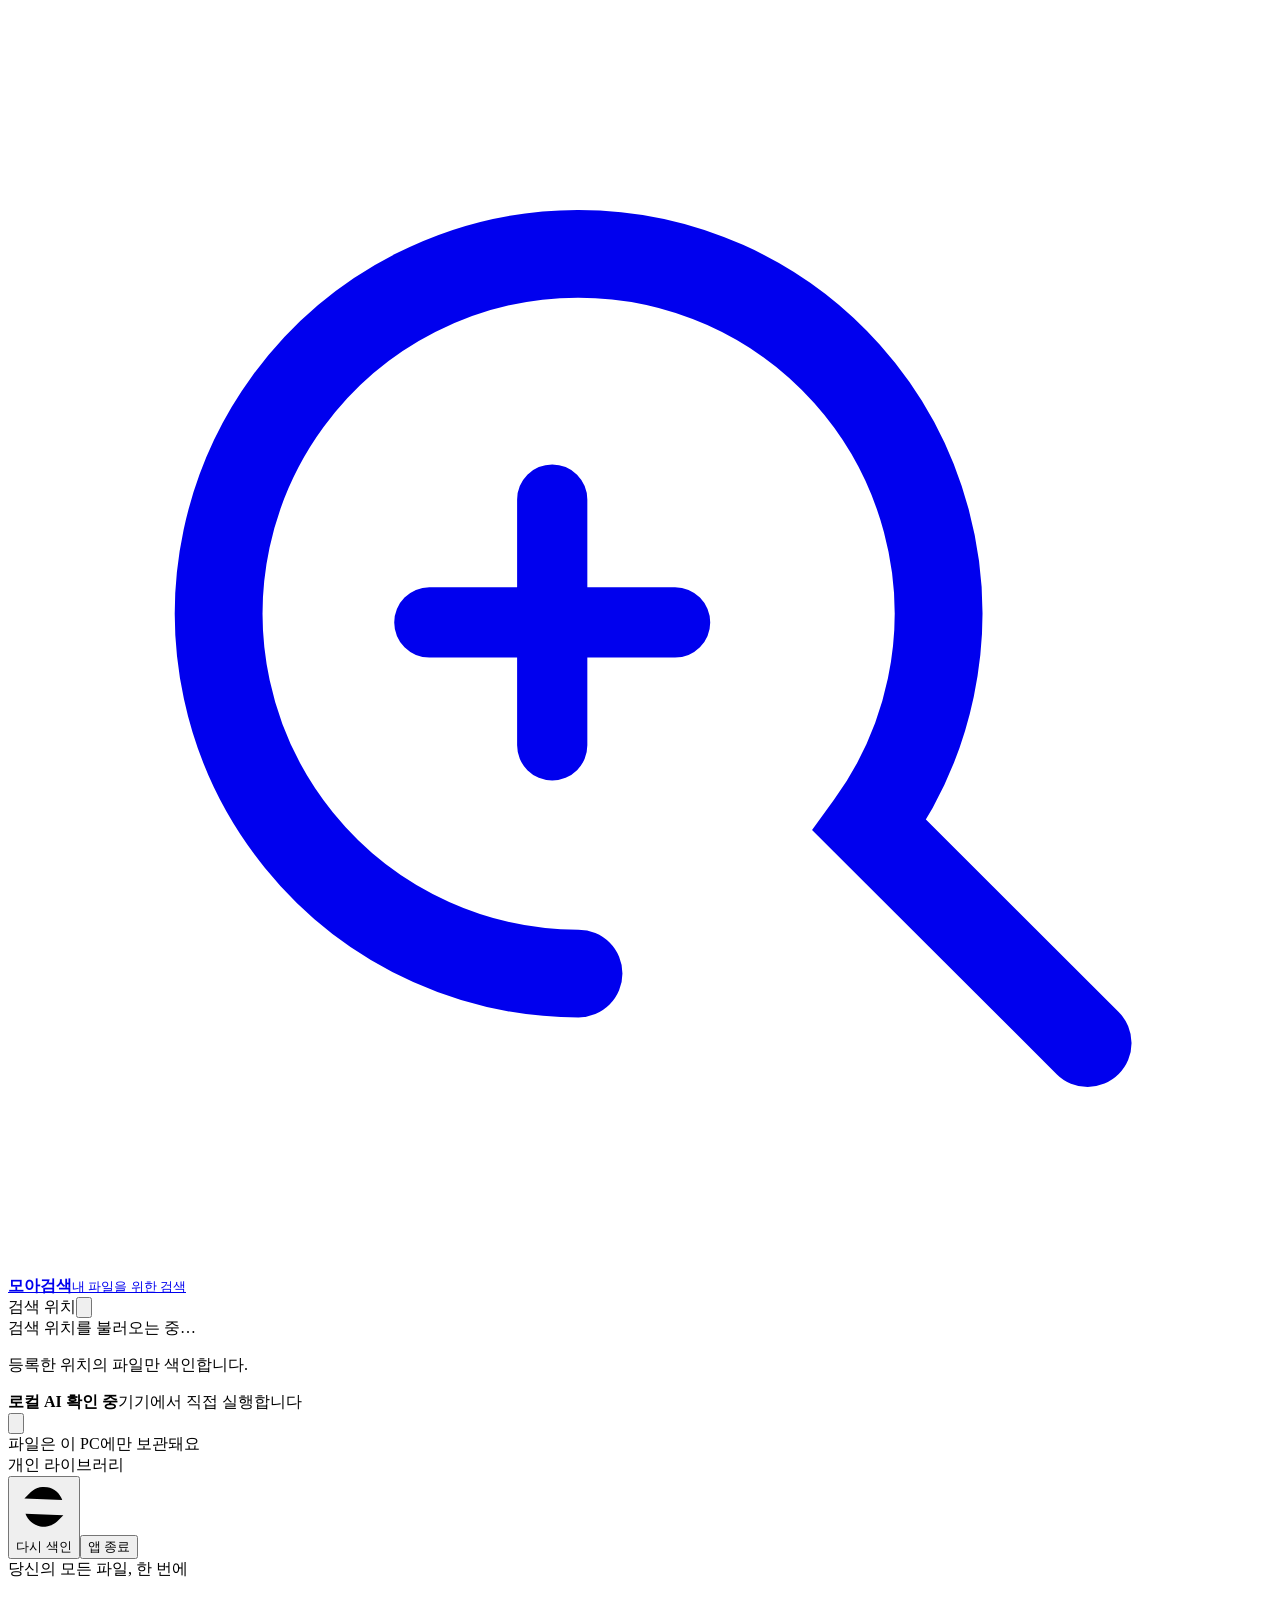
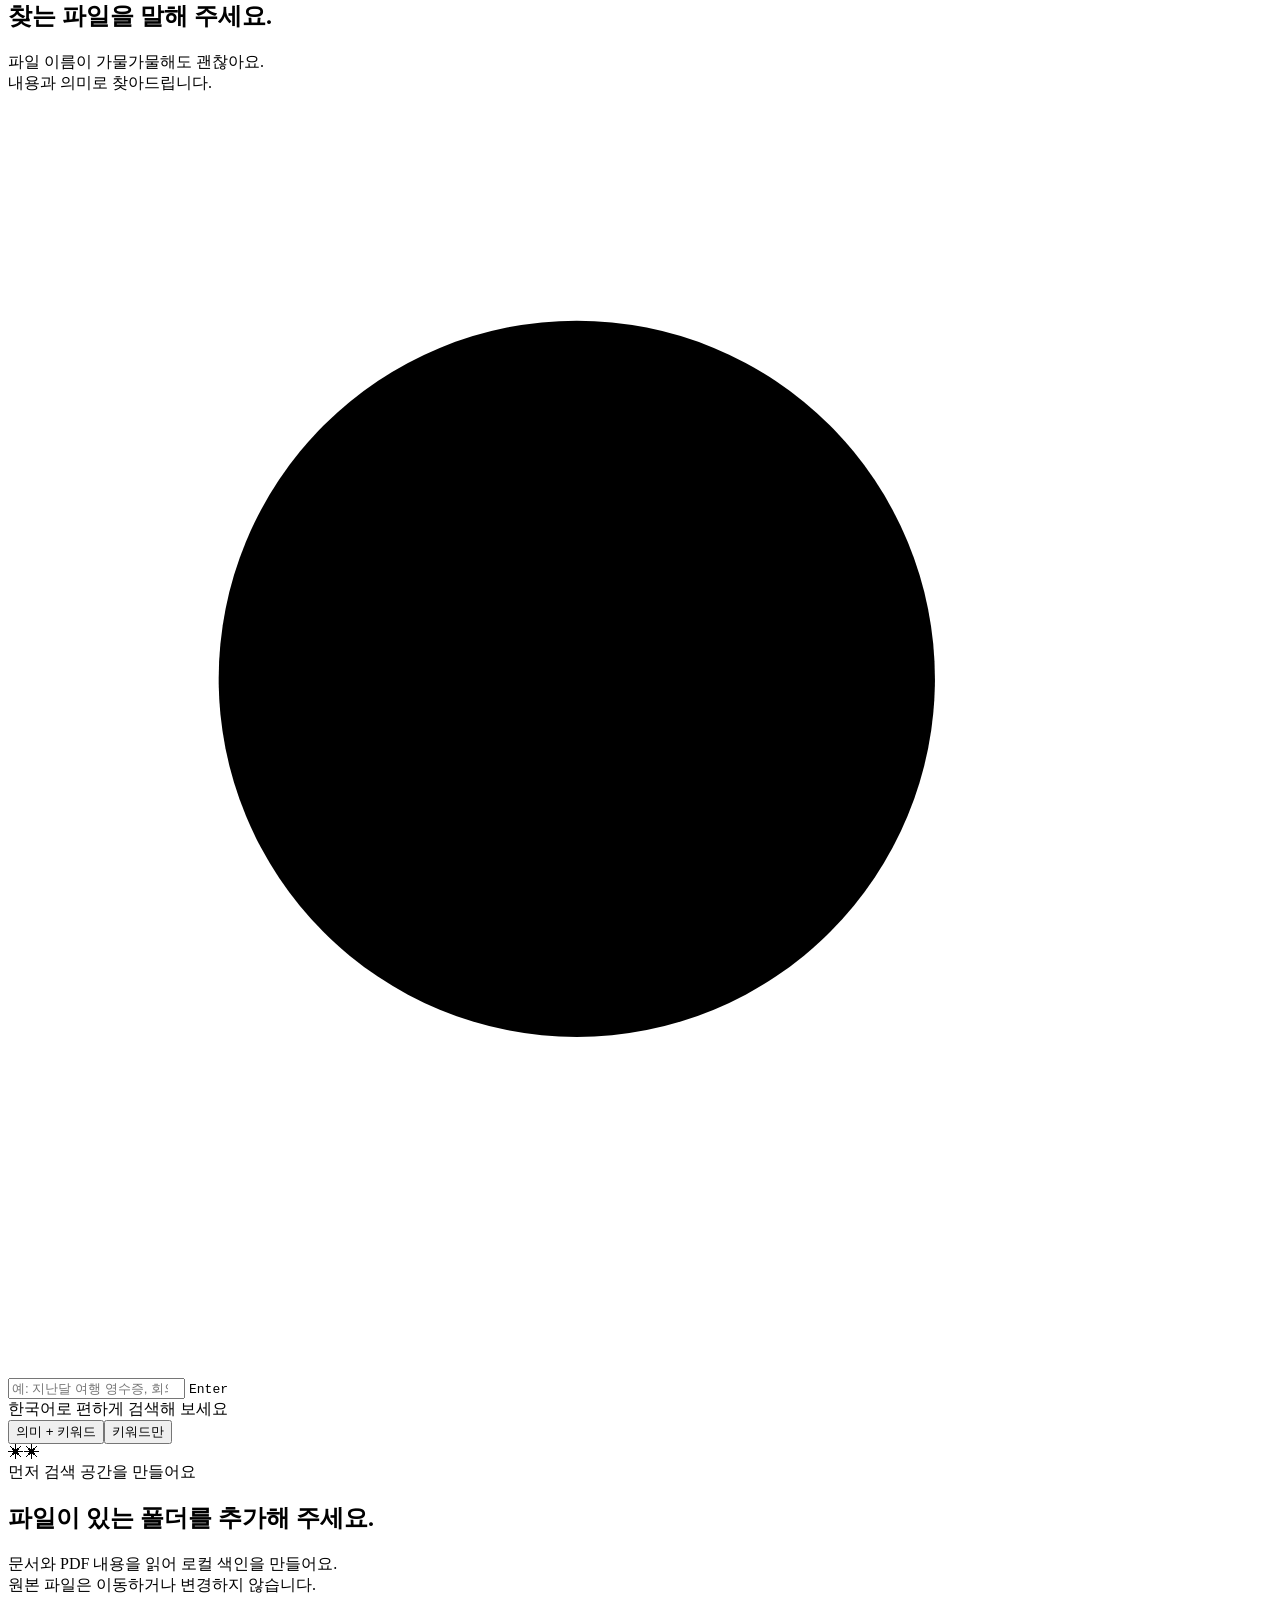
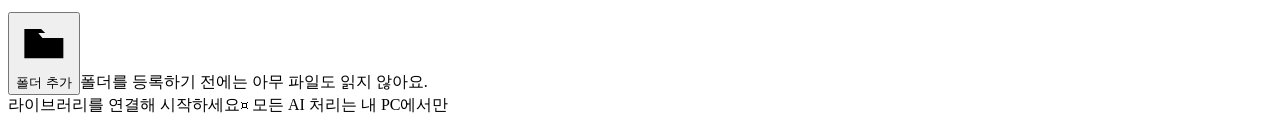
==== src/static/index.html @ 8b2f4e99 "feat(app): 전용 Windows 창과 폴더 범위 검색 구현" ====
<!doctype html>
<html lang="ko">
<head>
  <meta charset="utf-8">
  <meta name="viewport" content="width=device-width, initial-scale=1">
  <meta name="theme-color" content="#f7f7f4">
  <meta name="moasearch-token" content="__TOKEN__">
  <title>모아검색 · 내 파일 검색</title>
  <link rel="icon" type="image/png" href="/static/icon.png">
  <link rel="stylesheet" href="/static/style.css">
</head>
<body>
  <div class="app-shell">
    <aside class="sidebar" aria-label="검색 설정">
      <a class="brand" href="/" aria-label="모아검색 홈">
        <span class="brand-mark" aria-hidden="true"><svg viewBox="0 0 36 36" fill="none"><path d="M16.25 27.5a10.25 10.25 0 1 1 8.29-4.22l6.21 6.2" stroke="currentColor" stroke-width="2.5" stroke-linecap="round"/><path d="M12 17.5h7M15.5 14v7" stroke="currentColor" stroke-width="2" stroke-linecap="round"/></svg></span>
        <span class="brand-copy"><strong>모아검색</strong><small>내 파일을 위한 검색</small></span>
      </a>

      <div class="sidebar-heading"><span>검색 위치</span><button id="add-root" class="icon-button add-button" type="button" aria-label="검색 폴더 추가" title="검색 폴더 추가"><svg viewBox="0 0 20 20" aria-hidden="true"><path d="M10 4v12M4 10h12"/></svg></button></div>
      <div id="root-list" class="root-list"><div class="loading-row">검색 위치를 불러오는 중…</div></div>
      <p class="side-note">등록한 위치의 파일만 색인합니다.</p>

      <div class="sidebar-spacer"></div>
      <section id="engine-card" class="engine-card" aria-label="로컬 AI 상태">
        <span class="engine-indicator" aria-hidden="true"></span>
        <div class="engine-copy"><strong id="engine-title">로컬 AI 확인 중</strong><span id="engine-message">기기에서 직접 실행합니다</span></div>
        <button id="open-settings" class="icon-button settings-button" type="button" aria-label="AI 설정 열기" title="AI 설정"><svg viewBox="0 0 20 20" aria-hidden="true"><path d="M8 2.8h4l.4 1.9 1.5.9 1.8-.6 2 3.4-1.4 1.3v1.8l1.4 1.3-2 3.4-1.8-.6-1.5.9-.4 1.9H8l-.4-1.9-1.5-.9-1.8.6-2-3.4 1.4-1.3v-1.8L4.3 8.4l2-3.4 1.8.6 1.5-.9L10 2.8Z"/><circle cx="10" cy="10.5" r="2.6"/></svg></button>
      </section>
      <footer class="sidebar-footer"><span class="privacy-dot" aria-hidden="true"></span>파일은 이 PC에만 보관돼요</footer>
    </aside>

    <main class="main-column">
      <header class="topbar"><div class="breadcrumb"><span class="breadcrumb-dot"></span><span>개인 라이브러리</span></div><div class="topbar-actions"><button id="rescan-top" class="text-button" type="button"><svg viewBox="0 0 20 20" aria-hidden="true"><path d="M16.6 7.5A7 7 0 0 0 4.7 5.3L3 7m0 0V3.8M3 7h3.2M3.4 12.5a7 7 0 0 0 11.9 2.2l1.7-1.7m0 0v3.2m0-3.2h-3.2"/></svg><span>다시 색인</span></button><button id="quit-app" class="text-button quit-app" type="button" title="모아검색 서버 종료">앱 종료</button></div></header>
      <div id="index-progress" class="progress-wrap" hidden><div class="progress-line"><span id="progress-label">색인 준비 중</span><button id="cancel-index" class="quiet-button" type="button">중지</button></div><div class="progress-track"><span></span></div><div id="progress-detail" class="progress-detail"></div></div>

      <section class="search-hero" aria-labelledby="welcome-title">
        <div class="eyebrow"><span class="eyebrow-dot"></span>당신의 모든 파일, 한 번에</div>
        <h1 id="welcome-title">찾는 파일을 <span>말해 주세요.</span></h1>
        <p class="hero-subtitle">파일 이름이 가물가물해도 괜찮아요.<br class="desktop-break"> 내용과 의미로 찾아드립니다.</p>
        <form id="search-form" class="search-box" role="search">
          <svg class="search-icon" viewBox="0 0 24 24" aria-hidden="true"><circle cx="10.8" cy="10.8" r="6.8"/><path d="m16 16 4.4 4.4"/></svg>
          <input id="query" type="search" autocomplete="off" placeholder="예: 지난달 여행 영수증, 회의에서 정한 일정…" aria-label="찾을 파일을 자연어로 입력하세요">
          <kbd>Enter</kbd>
        </form>
        <div class="search-meta"><span id="search-hint">한국어로 편하게 검색해 보세요</span><div class="mode-switch" role="group" aria-label="검색 방식"><button class="mode-button active" data-mode="hybrid" type="button" aria-pressed="true">의미 + 키워드</button><button class="mode-button" data-mode="keyword" type="button" aria-pressed="false">키워드만</button></div></div>
        <section id="folder-scope" class="folder-scope" hidden aria-label="폴더 검색 범위">
          <span class="folder-scope-icon" aria-hidden="true">▱</span>
          <div class="folder-scope-copy"><strong>이 폴더와 하위 폴더에서 검색</strong><span id="folder-scope-path"></span><small id="folder-scope-note" aria-live="polite"></small></div>
          <button id="folder-scope-index" class="secondary-button" type="button">색인 시작</button>
          <button id="folder-scope-clear" class="quiet-button" type="button">범위 해제</button>
        </section>
      </section>

      <section id="welcome" class="welcome-panel" aria-label="시작하기">
        <div class="welcome-art" aria-hidden="true"><span class="art-spark spark-one">✳</span><span class="art-spark spark-two">✳</span><div class="paper paper-back"></div><div class="paper paper-mid"></div><div class="paper paper-front"><span></span><span></span><span></span><i></i></div><div class="art-lens"></div></div>
        <div class="welcome-copy"><span class="welcome-kicker">먼저 검색 공간을 만들어요</span><h2>파일이 있는 폴더를 추가해 주세요.</h2><p>문서와 PDF 내용을 읽어 로컬 색인을 만들어요.<br>원본 파일은 이동하거나 변경하지 않습니다.</p><button id="add-folder-welcome" class="primary-button" type="button"><svg viewBox="0 0 20 20" aria-hidden="true"><path d="M3 6.5h5l1.5 1.8H17v7.2H3zM3 6.5V5h6l1.5 1.5"/></svg>폴더 추가</button><span class="welcome-footnote">폴더를 등록하기 전에는 아무 파일도 읽지 않아요.</span></div>
      </section>

      <section id="library-idle" class="library-idle" hidden aria-label="검색 준비 상태"><span class="idle-mark" aria-hidden="true">✳</span><div class="idle-copy"><strong id="idle-title">검색 위치를 연결했어요</strong><span id="idle-message">색인을 시작하면 파일 이름과 문서 내용을 검색할 수 있어요.</span></div><button id="start-index-empty" class="secondary-button" type="button">색인 시작</button></section>

      <section id="results-view" class="results-view" hidden>
        <div class="results-heading"><div><div class="section-overline">검색 결과</div><h2 id="results-title">결과</h2></div><div class="result-tools"><button id="answer-request" class="ask-button" type="button" aria-label="찾은 파일 내용을 AI에 질문"><span aria-hidden="true">✳</span> 내 파일에 질문</button><label class="filter-select"><span class="sr-only">파일 종류 필터</span><select id="extension-filter"><option value="">모든 종류</option><option value="pdf">PDF</option><option value="docx">Word</option><option value="xlsx">Excel</option><option value="pptx">PowerPoint</option><option value="hwp">HWP</option><option value="hwpx">HWPX</option><option value="png">PNG 이미지</option><option value="jpg">JPG 이미지</option><option value="jpeg">JPEG 이미지</option><option value="tif">TIF 이미지</option><option value="tiff">TIFF 이미지</option><option value="bmp">BMP 이미지</option><option value="webp">WebP 이미지</option><option value="txt">텍스트</option><option value="md">Markdown</option><option value="py">Python</option></select><svg viewBox="0 0 16 16" aria-hidden="true"><path d="m4 6 4 4 4-4"/></svg></label></div></div>
        <div id="result-layout" class="result-layout">
          <div id="results-list" class="results-list" role="list" aria-label="검색 결과"></div>
          <aside id="preview" class="preview-panel" aria-label="파일 미리보기"><div class="preview-empty"><span class="preview-empty-icon"><svg viewBox="0 0 32 32" aria-hidden="true"><path d="M8 4.5h10l7 7v16H8z"/><path d="M18 4.5v7h7M12 17h9M12 21h9"/></svg></span><strong>파일을 선택해 주세요</strong><span>내용과 위치를 여기서 확인할 수 있어요.</span></div></aside>
        </div>
      </section>

      <section id="answer-view" class="answer-view" hidden aria-live="polite"><div class="answer-heading"><span class="answer-spark">✳</span><span>내 파일에서 찾은 답변</span><span id="answer-state" class="answer-state">로컬 AI</span></div><div id="answer-text" class="answer-text"></div><div id="answer-sources" class="answer-sources"></div></section>
      <footer class="main-footer"><span id="library-summary">라이브러리를 연결해 시작하세요</span><span class="footer-right"><span class="footer-lock">⌑</span> 모든 AI 처리는 내 PC에서만</span></footer>
    </main>
  </div>

  <dialog id="settings-dialog" class="settings-dialog" aria-labelledby="settings-title"><form method="dialog" class="dialog-close-wrap"><button class="icon-button dialog-x" aria-label="닫기" value="close">×</button></form><div class="settings-content"><div class="dialog-eyebrow">내 PC 안의 AI</div><h2 id="settings-title">로컬 AI 설정</h2><p class="dialog-intro">Google 모델을 이 PC 안에서 실행합니다. 모델을 받은 뒤에는 인터넷 없이 검색하고 답변을 만들 수 있어요.</p><form id="settings-form" class="settings-form"><label class="field-label">임베딩 모델 경로<span>Google EmbeddingGemma 2로 의미를 검색해요</span><input name="embedding_model" type="text" placeholder="예: C:\\Users\\me\\Models\\embedding.gguf"></label><label class="field-label">답변 모델 경로<span>Google Gemma 4 E2B로 문서에 답해요</span><input name="chat_model" type="text" placeholder="예: C:\\Users\\me\\Models\\chat.gguf"></label><div class="settings-grid"><label class="field-label">GPU 오프로딩 층<span>현재 배포 빌드는 CPU를 사용해요</span><input name="n_gpu_layers" type="number" min="-1" max="200" value="0"></label><label class="field-label">컨텍스트 크기<input name="context_size" type="number" min="512" max="32768" step="512" value="4096"></label><label class="field-label">파일 한도 (MB)<input name="max_file_mb" type="number" min="1" max="512" value="32"></label><label class="field-label">자동 색인 간격 (초)<input name="scan_interval" type="number" min="0" max="86400" value="300"></label></div><div class="model-note"><span class="model-note-icon">✳</span><span>의미 검색 모델은 약 310 MB, 답변 모델은 약 3.35 GB입니다. 한국어·영어 OCR 전용 모델은 약 18 MB입니다. Google 모델의 고정 버전과 체크섬을 확인하며, 이전 모델의 색인은 다시 생성해야 합니다.</span></div><div class="dialog-actions"><button type="button" id="download-embedding" class="secondary-button">임베딩 모델 받기</button><button type="button" id="download-chat" class="secondary-button">답변 모델 받기</button><button type="button" id="download-ocr" class="secondary-button">이미지·PDF OCR 모델 받기</button><button type="submit" class="primary-button">설정 저장</button></div><div id="ocr-status" class="supported-copy" aria-live="polite">이미지·PDF OCR 상태를 확인하고 있어요.</div><div id="download-progress" class="download-progress" hidden><div class="download-progress-track"><span id="download-progress-fill"></span></div><span id="download-progress-text" aria-live="polite"></span></div><p id="settings-feedback" class="form-feedback" aria-live="polite"></p></form><div class="dialog-divider"></div><div class="supported-title">파일에서 읽는 내용</div><p class="supported-copy">텍스트, 코드, 텍스트 레이어가 있는 PDF와 스캔 PDF, Word·Excel·PowerPoint, HWP5·HWPX 본문과 PNG·JPEG·BMP·TIFF·WebP 이미지의 한국어·영어 OCR을 색인해요. PDF는 텍스트를 먼저 읽고 필요한 페이지만 OCR합니다.</p><p class="supported-copy muted">등록한 폴더만 읽고, 파일 내용은 이 PC의 내장 모델에서만 처리됩니다.</p></div></dialog>
  <dialog id="quit-dialog" class="settings-dialog quit-dialog" aria-labelledby="quit-title" aria-describedby="quit-description"><div class="quit-content"><div class="dialog-eyebrow">모아검색</div><h2 id="quit-title">모아검색 종료</h2><p id="quit-description" class="dialog-intro">진행 중인 색인을 안전하게 정리한 뒤 앱을 종료합니다.</p><div class="quit-actions"><button id="cancel-quit" class="secondary-button" type="button">취소</button><button id="confirm-quit" class="primary-button" type="button">종료</button></div></div></dialog>
  <dialog id="root-add-dialog" class="settings-dialog root-add-dialog" aria-labelledby="root-add-title"><div class="root-add-content"><div class="dialog-eyebrow">검색 위치</div><h2 id="root-add-title">폴더 추가</h2><p class="dialog-intro">추가한 폴더의 파일을 색인하고 검색할 수 있습니다.</p><form id="root-add-form" class="settings-form"><label class="field-label" for="root-add-path">폴더 경로<span>검색할 폴더의 전체 경로를 입력하세요.</span><input id="root-add-path" name="path" type="text" list="root-path-suggestions" autocomplete="off" placeholder="예: C:\\Users\\내이름\\Documents" required></label><datalist id="root-path-suggestions"></datalist><p id="root-add-feedback" class="form-feedback" aria-live="polite"></p><div class="quit-actions root-add-actions"><button id="root-add-cancel" class="secondary-button" type="button">취소</button><button id="root-add-submit" class="primary-button" type="submit">추가</button></div></form></div></dialog>
  <div id="toast" class="toast" role="status" aria-live="polite"></div>
  <script src="/static/app.js" defer></script>
</body>
</html>
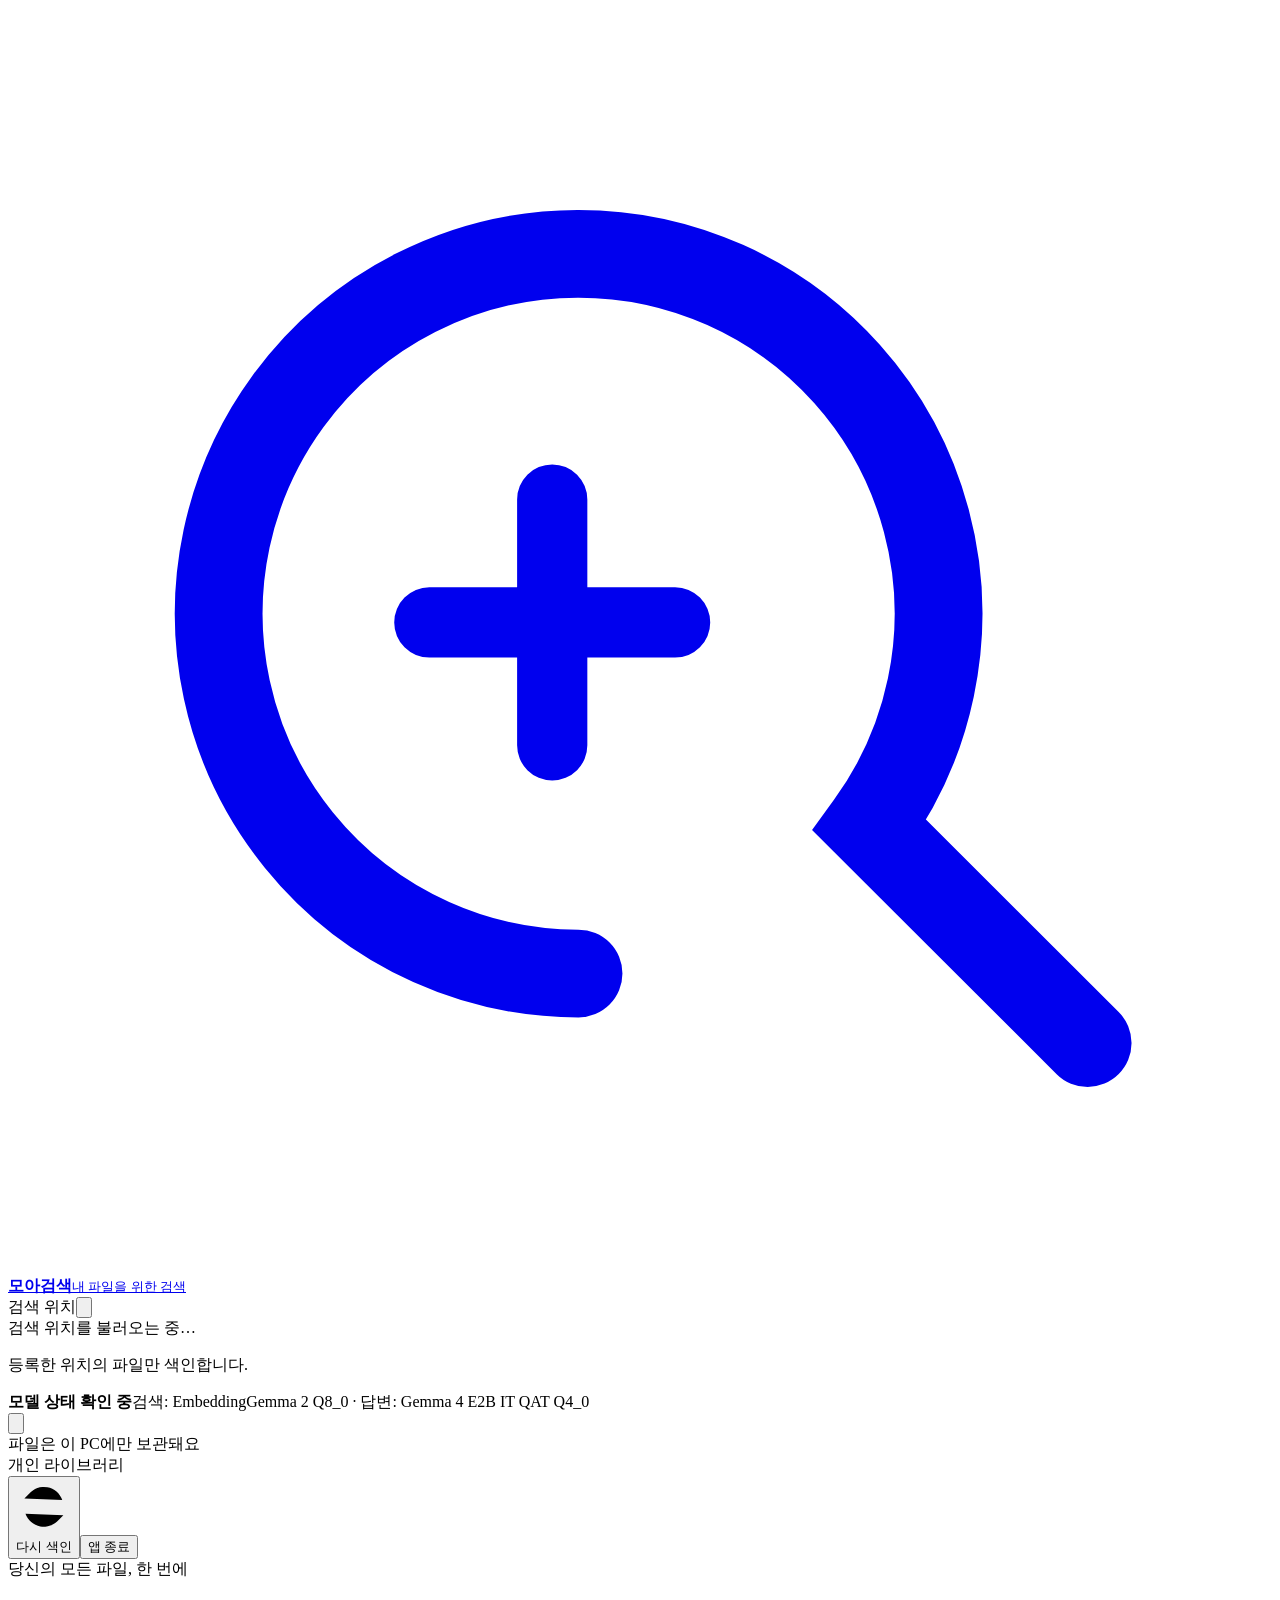
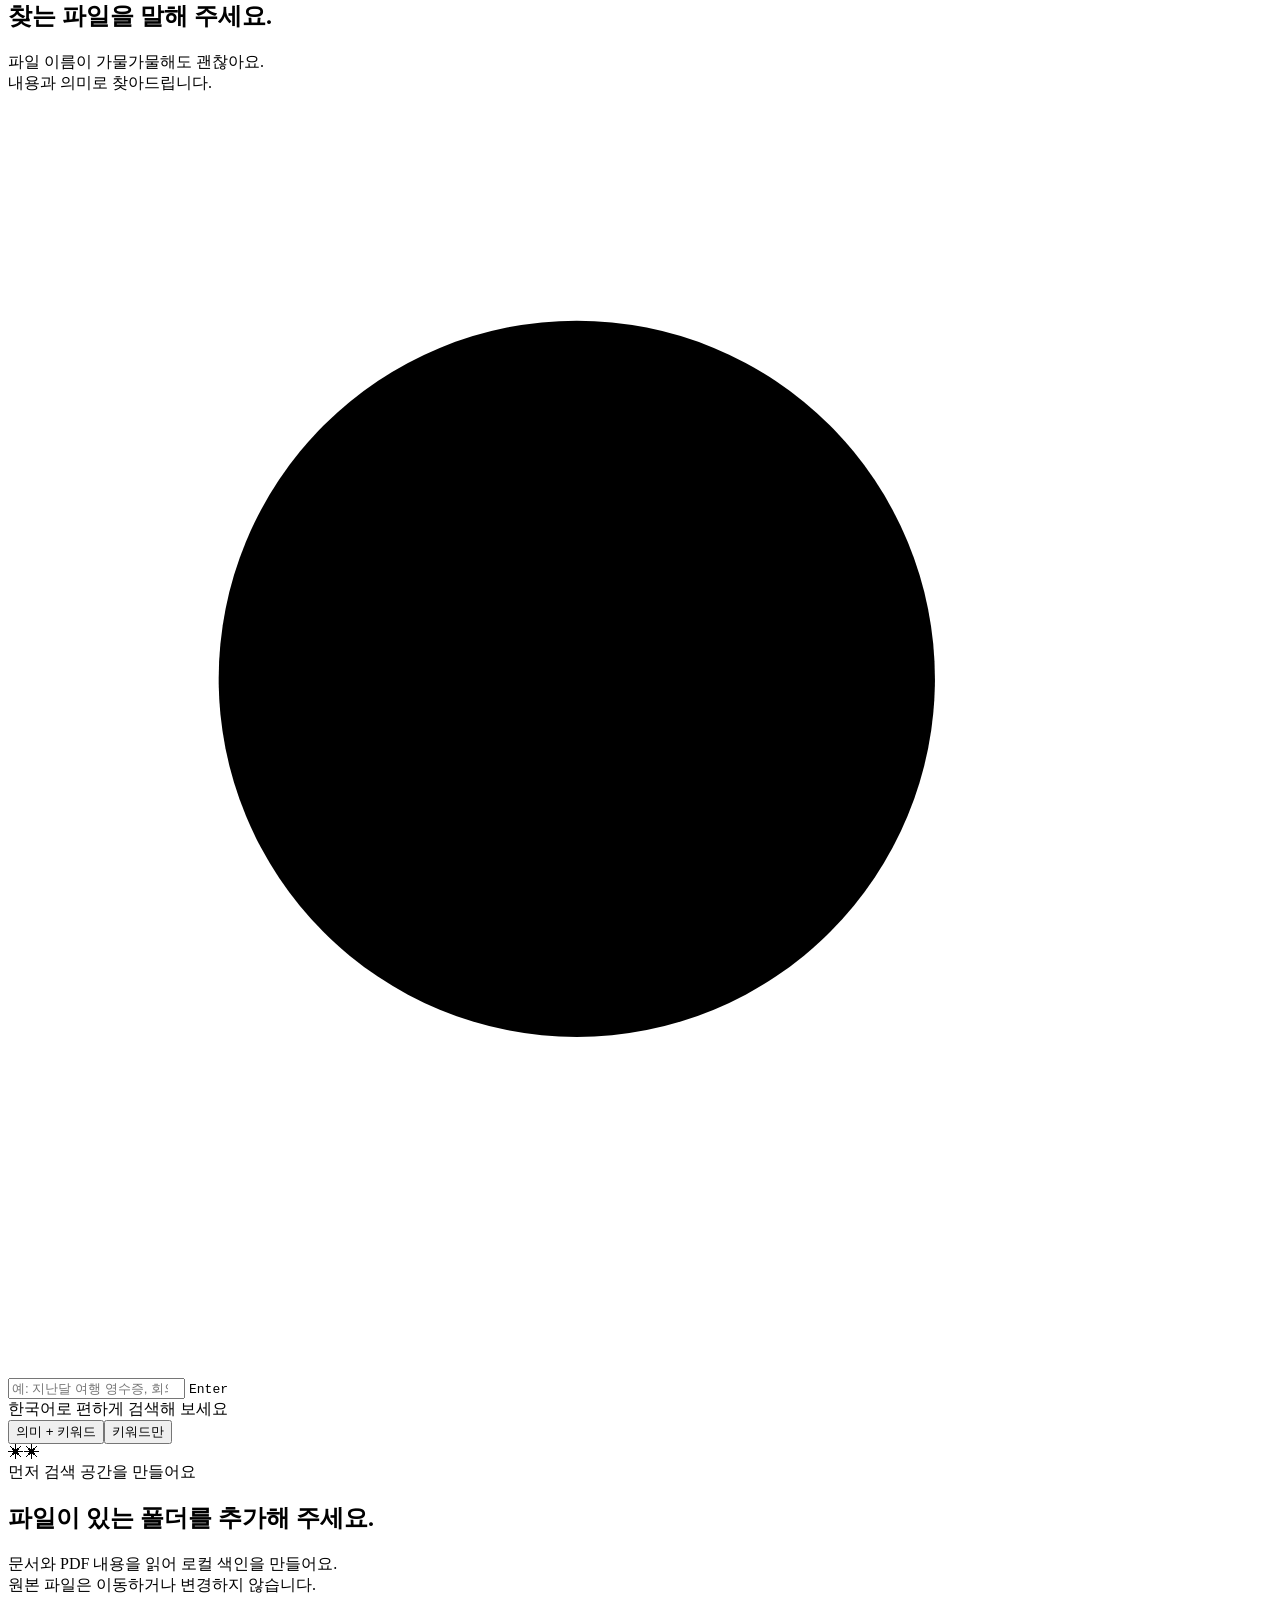
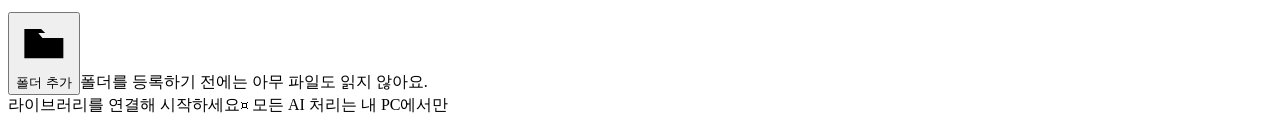
==== commit 778d976b: "fix(ui): 검색·답변·OCR 모델명을 구체적으로 표시" ====
--- a/src/static/index.html
+++ b/src/static/index.html
@@ -4,7 +4,6 @@
   <meta charset="utf-8">
   <meta name="viewport" content="width=device-width, initial-scale=1">
   <meta name="theme-color" content="#f7f7f4">
-  <meta name="moasearch-token" content="__TOKEN__">
   <title>모아검색 · 내 파일 검색</title>
   <link rel="icon" type="image/png" href="/static/icon.png">
   <link rel="stylesheet" href="/static/style.css">
@@ -22,16 +21,16 @@
       <p class="side-note">등록한 위치의 파일만 색인합니다.</p>
 
       <div class="sidebar-spacer"></div>
-      <section id="engine-card" class="engine-card" aria-label="로컬 AI 상태">
+      <section id="engine-card" class="engine-card" aria-label="EmbeddingGemma 2·Gemma 4 E2B 모델 상태">
         <span class="engine-indicator" aria-hidden="true"></span>
-        <div class="engine-copy"><strong id="engine-title">로컬 AI 확인 중</strong><span id="engine-message">기기에서 직접 실행합니다</span></div>
+        <div class="engine-copy"><strong id="engine-title">모델 상태 확인 중</strong><span id="engine-message">검색: EmbeddingGemma 2 Q8_0 · 답변: Gemma 4 E2B IT QAT Q4_0</span></div>
         <button id="open-settings" class="icon-button settings-button" type="button" aria-label="AI 설정 열기" title="AI 설정"><svg viewBox="0 0 20 20" aria-hidden="true"><path d="M8 2.8h4l.4 1.9 1.5.9 1.8-.6 2 3.4-1.4 1.3v1.8l1.4 1.3-2 3.4-1.8-.6-1.5.9-.4 1.9H8l-.4-1.9-1.5-.9-1.8.6-2-3.4 1.4-1.3v-1.8L4.3 8.4l2-3.4 1.8.6 1.5-.9L10 2.8Z"/><circle cx="10" cy="10.5" r="2.6"/></svg></button>
       </section>
       <footer class="sidebar-footer"><span class="privacy-dot" aria-hidden="true"></span>파일은 이 PC에만 보관돼요</footer>
     </aside>
 
     <main class="main-column">
-      <header class="topbar"><div class="breadcrumb"><span class="breadcrumb-dot"></span><span>개인 라이브러리</span></div><div class="topbar-actions"><button id="rescan-top" class="text-button" type="button"><svg viewBox="0 0 20 20" aria-hidden="true"><path d="M16.6 7.5A7 7 0 0 0 4.7 5.3L3 7m0 0V3.8M3 7h3.2M3.4 12.5a7 7 0 0 0 11.9 2.2l1.7-1.7m0 0v3.2m0-3.2h-3.2"/></svg><span>다시 색인</span></button><button id="quit-app" class="text-button quit-app" type="button" title="모아검색 서버 종료">앱 종료</button></div></header>
+      <header class="topbar"><div class="breadcrumb"><span class="breadcrumb-dot"></span><span>개인 라이브러리</span></div><div class="topbar-actions"><button id="rescan-top" class="text-button" type="button"><svg viewBox="0 0 20 20" aria-hidden="true"><path d="M16.6 7.5A7 7 0 0 0 4.7 5.3L3 7m0 0V3.8M3 7h3.2M3.4 12.5a7 7 0 0 0 11.9 2.2l1.7-1.7m0 0v3.2m0-3.2h-3.2"/></svg><span>다시 색인</span></button><button id="quit-app" class="text-button quit-app" type="button" title="모아검색 종료">앱 종료</button></div></header>
       <div id="index-progress" class="progress-wrap" hidden><div class="progress-line"><span id="progress-label">색인 준비 중</span><button id="cancel-index" class="quiet-button" type="button">중지</button></div><div class="progress-track"><span></span></div><div id="progress-detail" class="progress-detail"></div></div>
 
       <section class="search-hero" aria-labelledby="welcome-title">
@@ -67,15 +66,16 @@
         </div>
       </section>
 
-      <section id="answer-view" class="answer-view" hidden aria-live="polite"><div class="answer-heading"><span class="answer-spark">✳</span><span>내 파일에서 찾은 답변</span><span id="answer-state" class="answer-state">로컬 AI</span></div><div id="answer-text" class="answer-text"></div><div id="answer-sources" class="answer-sources"></div></section>
+      <section id="answer-view" class="answer-view" hidden aria-live="polite"><div class="answer-heading"><span class="answer-spark">✳</span><span>내 파일에서 찾은 답변</span><span id="answer-state" class="answer-state">Gemma 4 E2B IT QAT Q4_0</span></div><div id="answer-text" class="answer-text"></div><div id="answer-sources" class="answer-sources"></div></section>
       <footer class="main-footer"><span id="library-summary">라이브러리를 연결해 시작하세요</span><span class="footer-right"><span class="footer-lock">⌑</span> 모든 AI 처리는 내 PC에서만</span></footer>
     </main>
   </div>
 
-  <dialog id="settings-dialog" class="settings-dialog" aria-labelledby="settings-title"><form method="dialog" class="dialog-close-wrap"><button class="icon-button dialog-x" aria-label="닫기" value="close">×</button></form><div class="settings-content"><div class="dialog-eyebrow">내 PC 안의 AI</div><h2 id="settings-title">로컬 AI 설정</h2><p class="dialog-intro">Google 모델을 이 PC 안에서 실행합니다. 모델을 받은 뒤에는 인터넷 없이 검색하고 답변을 만들 수 있어요.</p><form id="settings-form" class="settings-form"><label class="field-label">임베딩 모델 경로<span>Google EmbeddingGemma 2로 의미를 검색해요</span><input name="embedding_model" type="text" placeholder="예: C:\\Users\\me\\Models\\embedding.gguf"></label><label class="field-label">답변 모델 경로<span>Google Gemma 4 E2B로 문서에 답해요</span><input name="chat_model" type="text" placeholder="예: C:\\Users\\me\\Models\\chat.gguf"></label><div class="settings-grid"><label class="field-label">GPU 오프로딩 층<span>현재 배포 빌드는 CPU를 사용해요</span><input name="n_gpu_layers" type="number" min="-1" max="200" value="0"></label><label class="field-label">컨텍스트 크기<input name="context_size" type="number" min="512" max="32768" step="512" value="4096"></label><label class="field-label">파일 한도 (MB)<input name="max_file_mb" type="number" min="1" max="512" value="32"></label><label class="field-label">자동 색인 간격 (초)<input name="scan_interval" type="number" min="0" max="86400" value="300"></label></div><div class="model-note"><span class="model-note-icon">✳</span><span>의미 검색 모델은 약 310 MB, 답변 모델은 약 3.35 GB입니다. 한국어·영어 OCR 전용 모델은 약 18 MB입니다. Google 모델의 고정 버전과 체크섬을 확인하며, 이전 모델의 색인은 다시 생성해야 합니다.</span></div><div class="dialog-actions"><button type="button" id="download-embedding" class="secondary-button">임베딩 모델 받기</button><button type="button" id="download-chat" class="secondary-button">답변 모델 받기</button><button type="button" id="download-ocr" class="secondary-button">이미지·PDF OCR 모델 받기</button><button type="submit" class="primary-button">설정 저장</button></div><div id="ocr-status" class="supported-copy" aria-live="polite">이미지·PDF OCR 상태를 확인하고 있어요.</div><div id="download-progress" class="download-progress" hidden><div class="download-progress-track"><span id="download-progress-fill"></span></div><span id="download-progress-text" aria-live="polite"></span></div><p id="settings-feedback" class="form-feedback" aria-live="polite"></p></form><div class="dialog-divider"></div><div class="supported-title">파일에서 읽는 내용</div><p class="supported-copy">텍스트, 코드, 텍스트 레이어가 있는 PDF와 스캔 PDF, Word·Excel·PowerPoint, HWP5·HWPX 본문과 PNG·JPEG·BMP·TIFF·WebP 이미지의 한국어·영어 OCR을 색인해요. PDF는 텍스트를 먼저 읽고 필요한 페이지만 OCR합니다.</p><p class="supported-copy muted">등록한 폴더만 읽고, 파일 내용은 이 PC의 내장 모델에서만 처리됩니다.</p></div></dialog>
+  <dialog id="settings-dialog" class="settings-dialog" aria-labelledby="settings-title"><form method="dialog" class="dialog-close-wrap"><button class="icon-button dialog-x" aria-label="닫기" value="close">×</button></form><div class="settings-content"><div class="dialog-eyebrow">내 PC 안의 AI</div><h2 id="settings-title">로컬 AI 설정</h2><p class="dialog-intro">의미 검색은 Google EmbeddingGemma 2 Q8_0, 문서 기반 답변은 Google Gemma 4 E2B IT QAT Q4_0를 이 PC에서 실행합니다. 모델을 준비한 뒤에는 인터넷 없이 사용할 수 있어요.</p><form id="settings-form" class="settings-form"><label class="field-label">EmbeddingGemma 2 Q8_0 모델 경로<span>의미 검색·임베딩에 사용해요</span><input name="embedding_model" type="text" placeholder="예: C:\\Users\\me\\Models\\embeddinggemma-2-Q8_0.gguf"></label><label class="field-label">Gemma 4 E2B IT QAT Q4_0 모델 경로<span>검색한 문서를 근거로 답변해요</span><input name="chat_model" type="text" placeholder="예: C:\\Users\\me\\Models\\gemma-4-E2B_q4_0-it.gguf"></label><div class="settings-grid"><label class="field-label">GPU 오프로딩 층<span>현재 배포 빌드는 CPU를 사용해요</span><input name="n_gpu_layers" type="number" min="-1" max="200" value="0"></label><label class="field-label">컨텍스트 크기<input name="context_size" type="number" min="512" max="32768" step="512" value="4096"></label><label class="field-label">파일 한도 (MB)<input name="max_file_mb" type="number" min="1" max="512" value="32"></label><label class="field-label">자동 색인 간격 (초)<input name="scan_interval" type="number" min="0" max="86400" value="300"></label></div><div class="model-note"><span class="model-note-icon">✳</span><span>EmbeddingGemma 2 Q8_0는 약 310 MB, Gemma 4 E2B IT QAT Q4_0는 약 3.35 GB입니다. 이미지·PDF 글자 인식에는 별도의 PP-OCRv5 한국어·영어 모델(약 18 MB)을 사용합니다. 각 모델의 고정 버전과 체크섬을 확인합니다.</span></div><div class="dialog-actions"><button type="button" id="download-embedding" class="secondary-button">EmbeddingGemma 2 Q8_0 받기</button><button type="button" id="download-chat" class="secondary-button">Gemma 4 E2B IT QAT Q4_0 받기</button><button type="button" id="download-ocr" class="secondary-button">PP-OCRv5 OCR 받기</button><button type="submit" class="primary-button">설정 저장</button></div><div id="ocr-status" class="supported-copy" aria-live="polite">이미지·PDF OCR 상태를 확인하고 있어요.</div><div id="download-progress" class="download-progress" hidden><div class="download-progress-track"><span id="download-progress-fill"></span></div><span id="download-progress-text" aria-live="polite"></span></div><p id="settings-feedback" class="form-feedback" aria-live="polite"></p></form><div class="dialog-divider"></div><div class="supported-title">파일에서 읽는 내용</div><p class="supported-copy">텍스트, 코드, 텍스트 레이어가 있는 PDF와 스캔 PDF, Word·Excel·PowerPoint, HWP5·HWPX 본문과 PNG·JPEG·BMP·TIFF·WebP 이미지의 한국어·영어 OCR을 색인해요. PDF는 텍스트를 먼저 읽고 필요한 페이지만 OCR합니다.</p><p class="supported-copy muted">등록한 폴더만 읽고, 파일 내용은 이 PC의 내장 모델에서만 처리됩니다.</p></div></dialog>
   <dialog id="quit-dialog" class="settings-dialog quit-dialog" aria-labelledby="quit-title" aria-describedby="quit-description"><div class="quit-content"><div class="dialog-eyebrow">모아검색</div><h2 id="quit-title">모아검색 종료</h2><p id="quit-description" class="dialog-intro">진행 중인 색인을 안전하게 정리한 뒤 앱을 종료합니다.</p><div class="quit-actions"><button id="cancel-quit" class="secondary-button" type="button">취소</button><button id="confirm-quit" class="primary-button" type="button">종료</button></div></div></dialog>
   <dialog id="root-add-dialog" class="settings-dialog root-add-dialog" aria-labelledby="root-add-title"><div class="root-add-content"><div class="dialog-eyebrow">검색 위치</div><h2 id="root-add-title">폴더 추가</h2><p class="dialog-intro">추가한 폴더의 파일을 색인하고 검색할 수 있습니다.</p><form id="root-add-form" class="settings-form"><label class="field-label" for="root-add-path">폴더 경로<span>검색할 폴더의 전체 경로를 입력하세요.</span><input id="root-add-path" name="path" type="text" list="root-path-suggestions" autocomplete="off" placeholder="예: C:\\Users\\내이름\\Documents" required></label><datalist id="root-path-suggestions"></datalist><p id="root-add-feedback" class="form-feedback" aria-live="polite"></p><div class="quit-actions root-add-actions"><button id="root-add-cancel" class="secondary-button" type="button">취소</button><button id="root-add-submit" class="primary-button" type="submit">추가</button></div></form></div></dialog>
   <div id="toast" class="toast" role="status" aria-live="polite"></div>
+  <script src="/static/bridge.js" defer></script>
   <script src="/static/app.js" defer></script>
 </body>
 </html>
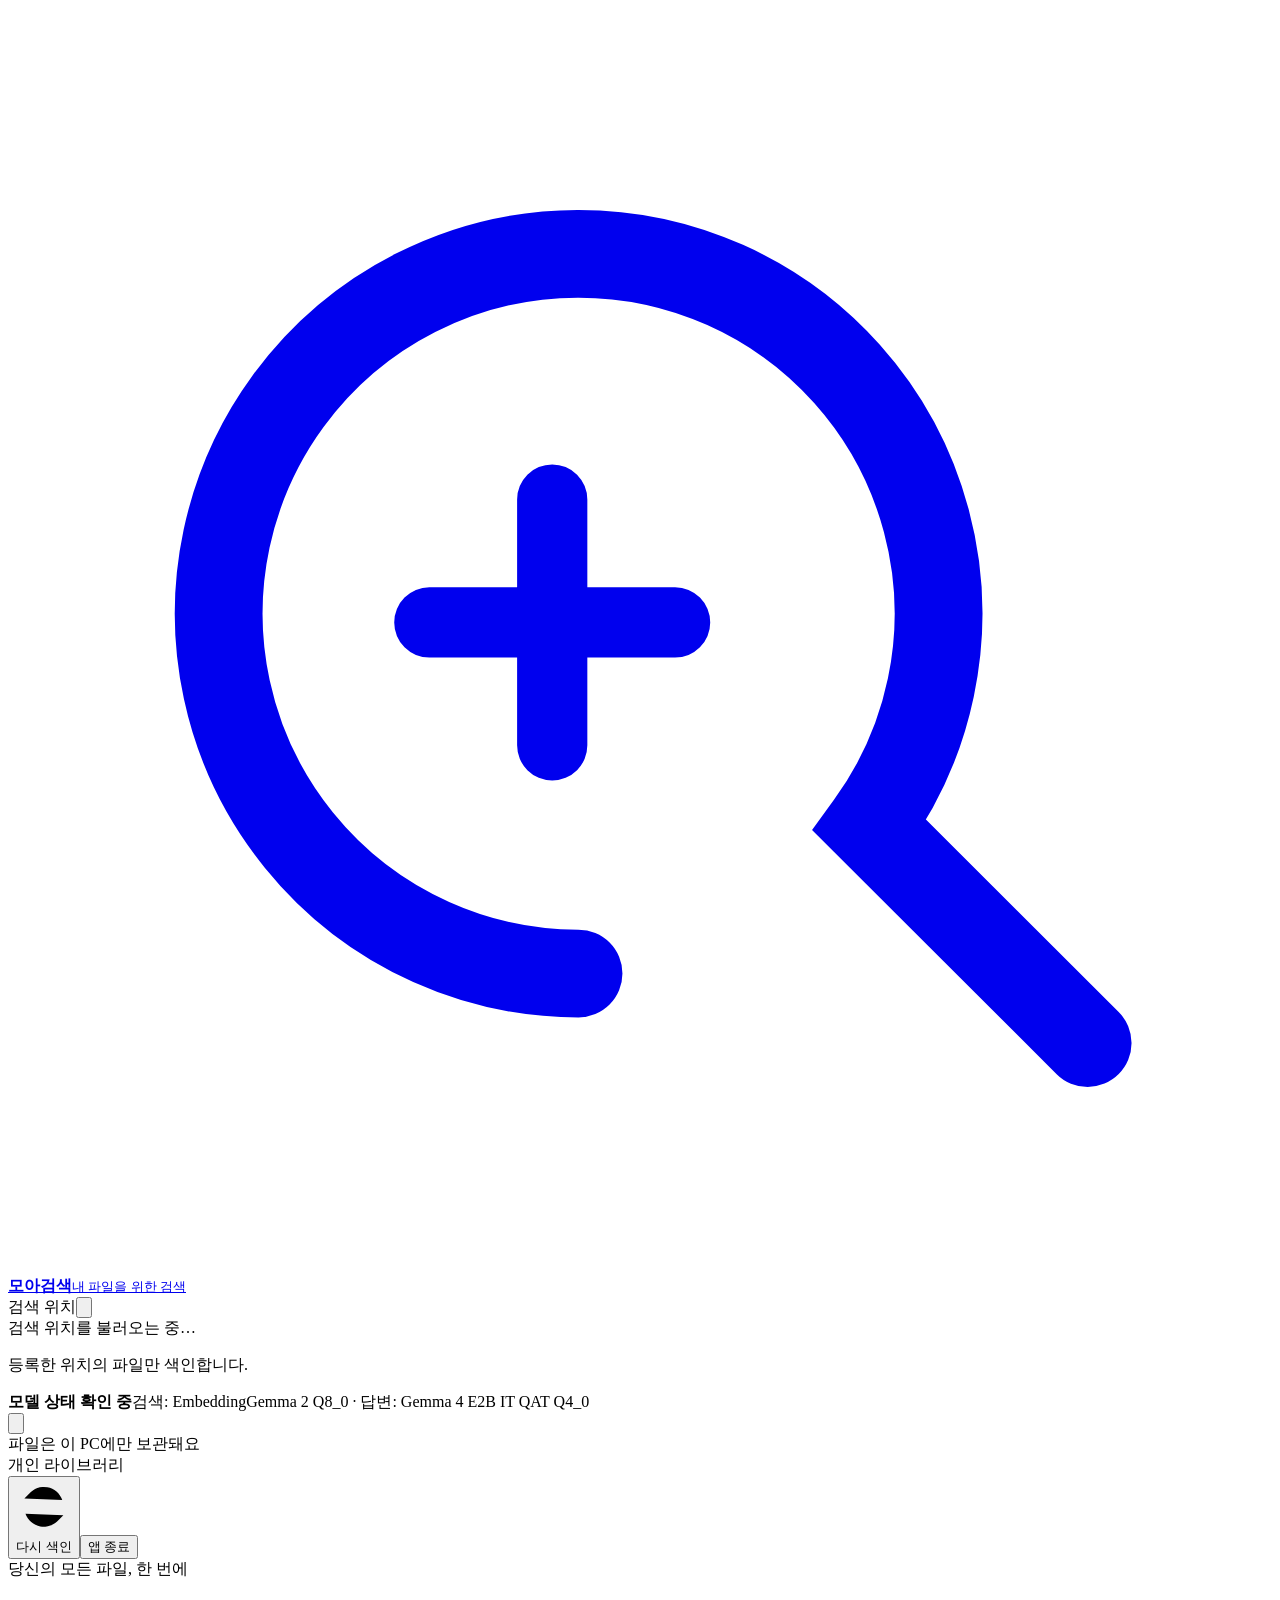
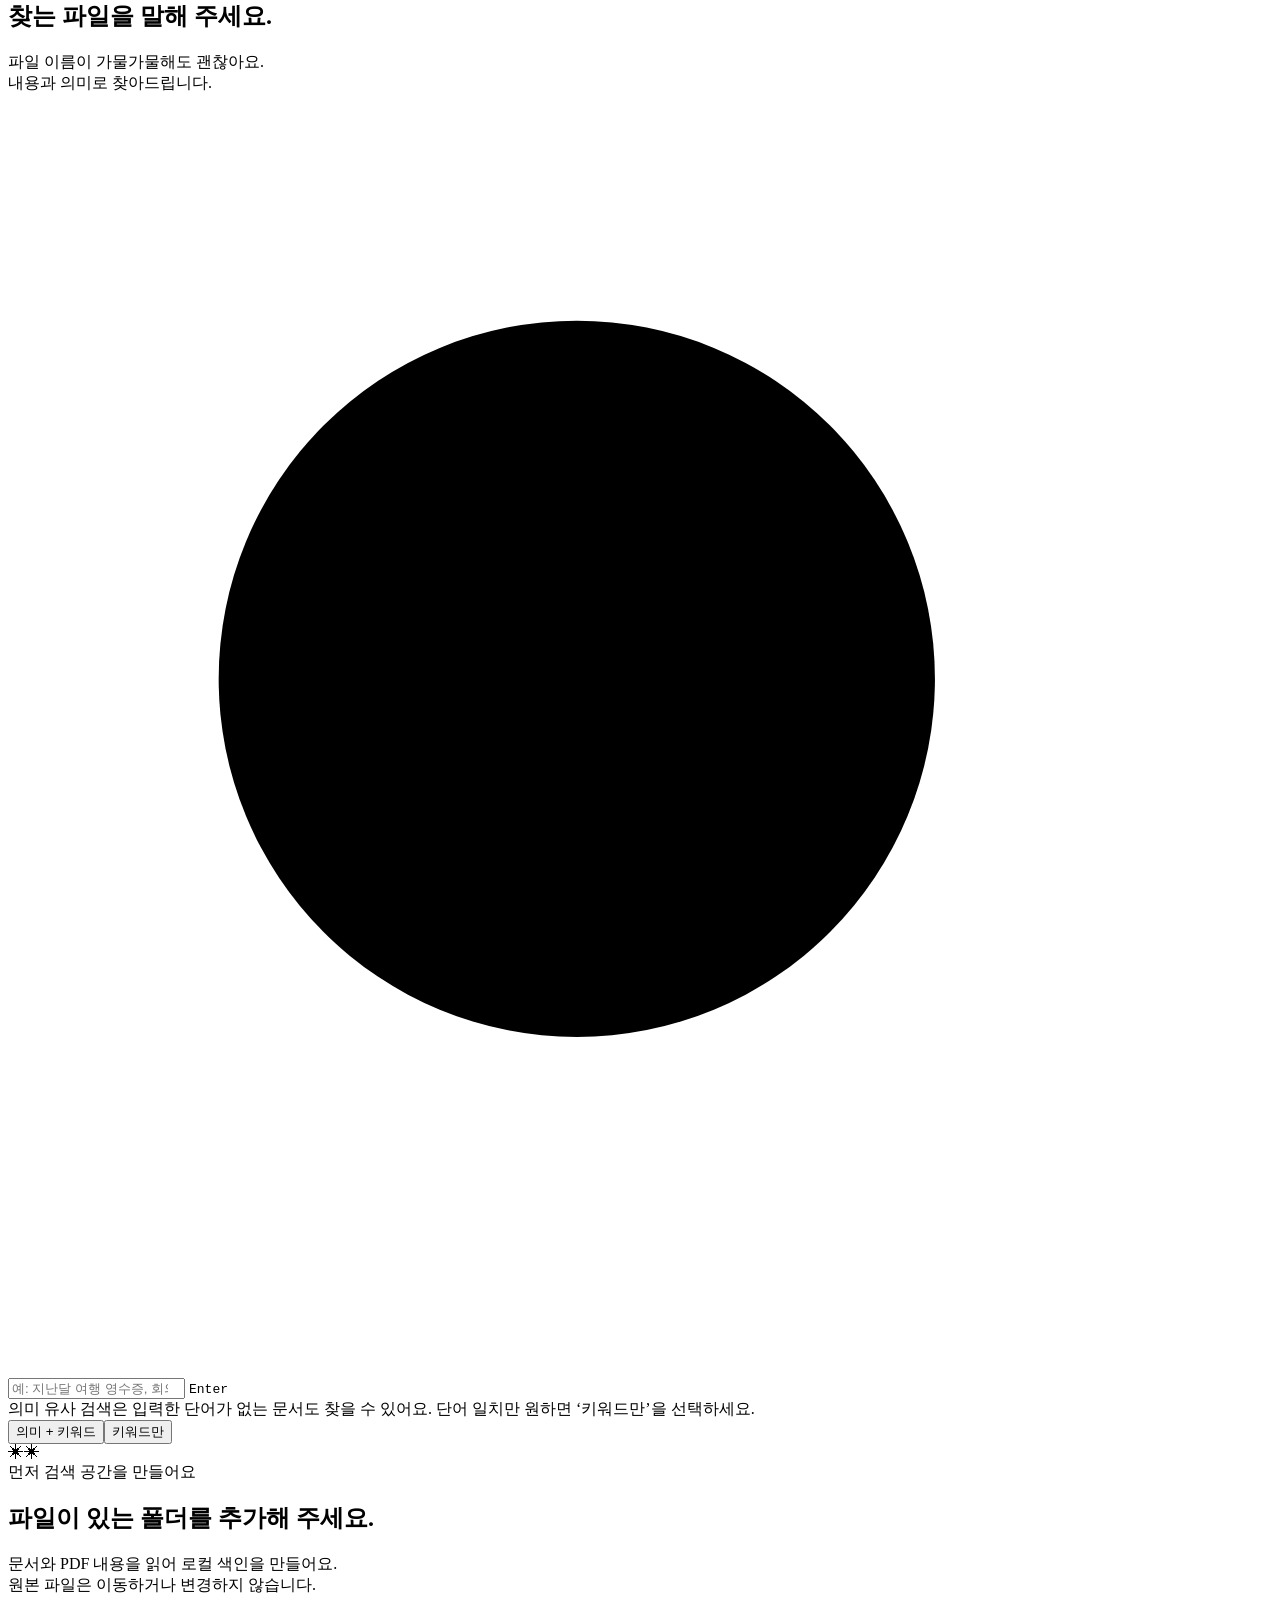
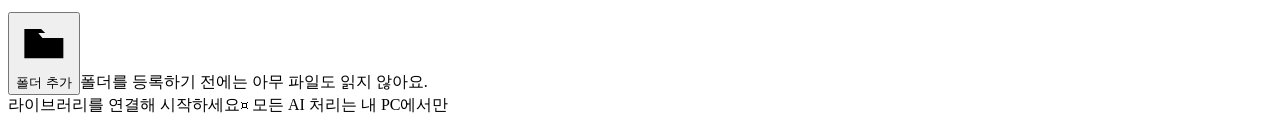
==== commit acebb02b: "fix(search): 무관한 의미 후보를 줄이고 소스코드 검색 개선" ====
--- a/src/static/index.html
+++ b/src/static/index.html
@@ -42,7 +42,7 @@
           <input id="query" type="search" autocomplete="off" placeholder="예: 지난달 여행 영수증, 회의에서 정한 일정…" aria-label="찾을 파일을 자연어로 입력하세요">
           <kbd>Enter</kbd>
         </form>
-        <div class="search-meta"><span id="search-hint">한국어로 편하게 검색해 보세요</span><div class="mode-switch" role="group" aria-label="검색 방식"><button class="mode-button active" data-mode="hybrid" type="button" aria-pressed="true">의미 + 키워드</button><button class="mode-button" data-mode="keyword" type="button" aria-pressed="false">키워드만</button></div></div>
+        <div class="search-meta"><span id="search-hint">의미 유사 검색은 입력한 단어가 없는 문서도 찾을 수 있어요. 단어 일치만 원하면 ‘키워드만’을 선택하세요.</span><div class="mode-switch" role="group" aria-label="검색 방식"><button class="mode-button active" data-mode="hybrid" type="button" aria-pressed="true">의미 + 키워드</button><button class="mode-button" data-mode="keyword" type="button" aria-pressed="false">키워드만</button></div></div>
         <section id="folder-scope" class="folder-scope" hidden aria-label="폴더 검색 범위">
           <span class="folder-scope-icon" aria-hidden="true">▱</span>
           <div class="folder-scope-copy"><strong>이 폴더와 하위 폴더에서 검색</strong><span id="folder-scope-path"></span><small id="folder-scope-note" aria-live="polite"></small></div>
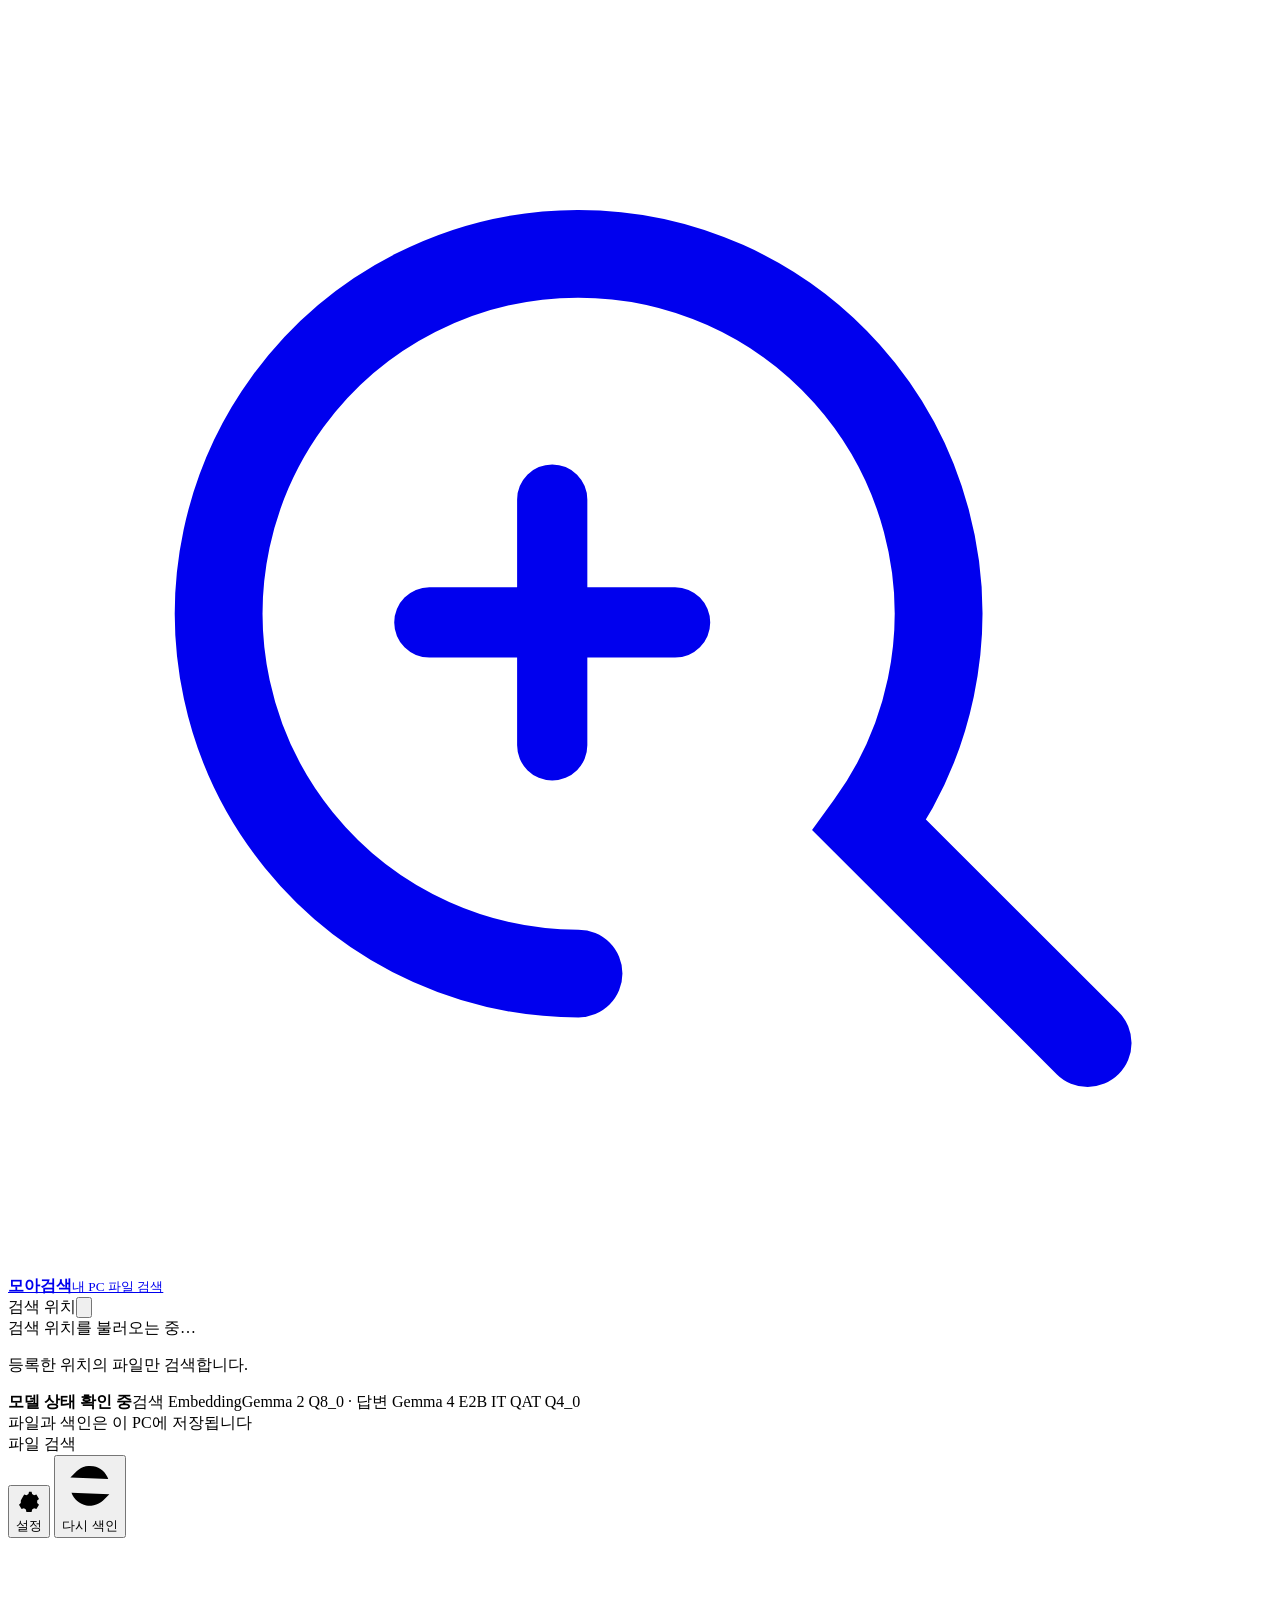
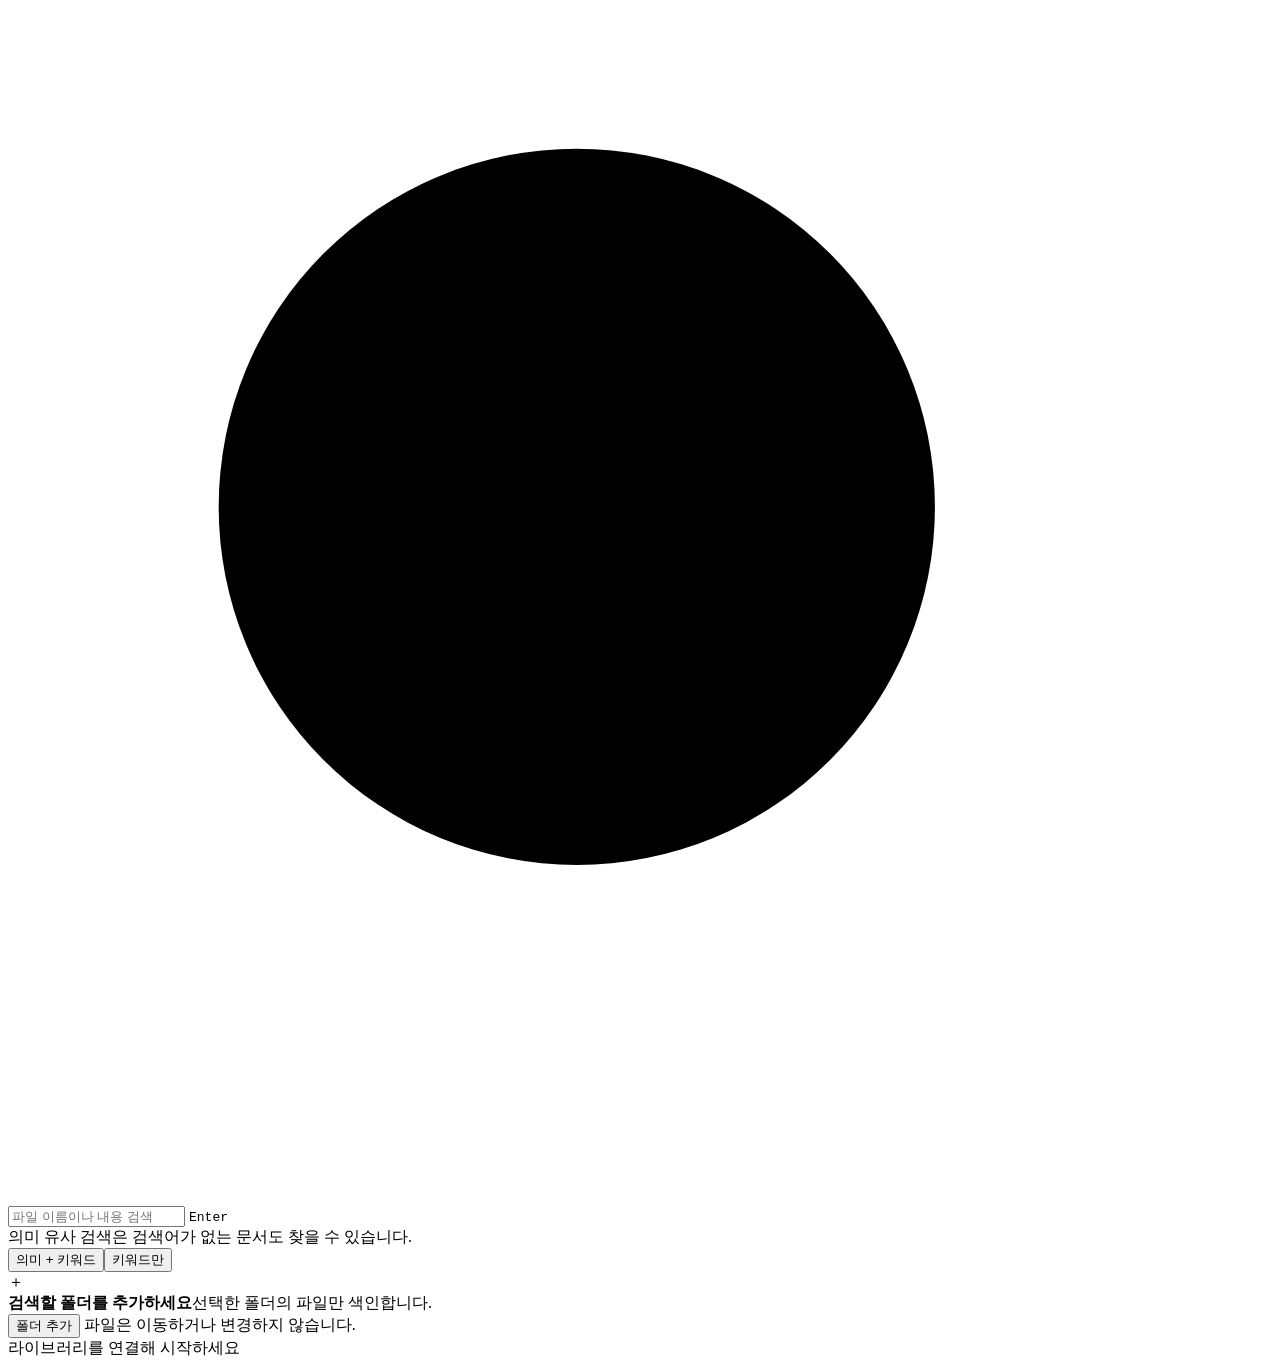
==== commit 34fbbcf0: "feat(ui): 파일 목록 중심 화면과 확인 없는 창 닫기 적용" ====
--- a/src/static/index.html
+++ b/src/static/index.html
@@ -3,46 +3,47 @@
 <head>
   <meta charset="utf-8">
   <meta name="viewport" content="width=device-width, initial-scale=1">
-  <meta name="theme-color" content="#f7f7f4">
-  <title>모아검색 · 내 파일 검색</title>
+  <meta name="theme-color" content="#f3f4f6">
+  <title>모아검색</title>
   <link rel="icon" type="image/png" href="/static/icon.png">
   <link rel="stylesheet" href="/static/style.css">
 </head>
 <body>
   <div class="app-shell">
-    <aside class="sidebar" aria-label="검색 설정">
-      <a class="brand" href="/" aria-label="모아검색 홈">
+    <aside class="sidebar" aria-label="검색 위치">
+      <a class="brand" href="/" aria-label="모아검색">
         <span class="brand-mark" aria-hidden="true"><svg viewBox="0 0 36 36" fill="none"><path d="M16.25 27.5a10.25 10.25 0 1 1 8.29-4.22l6.21 6.2" stroke="currentColor" stroke-width="2.5" stroke-linecap="round"/><path d="M12 17.5h7M15.5 14v7" stroke="currentColor" stroke-width="2" stroke-linecap="round"/></svg></span>
-        <span class="brand-copy"><strong>모아검색</strong><small>내 파일을 위한 검색</small></span>
+        <span class="brand-copy"><strong>모아검색</strong><small>내 PC 파일 검색</small></span>
       </a>
 
       <div class="sidebar-heading"><span>검색 위치</span><button id="add-root" class="icon-button add-button" type="button" aria-label="검색 폴더 추가" title="검색 폴더 추가"><svg viewBox="0 0 20 20" aria-hidden="true"><path d="M10 4v12M4 10h12"/></svg></button></div>
       <div id="root-list" class="root-list"><div class="loading-row">검색 위치를 불러오는 중…</div></div>
-      <p class="side-note">등록한 위치의 파일만 색인합니다.</p>
+      <p class="side-note">등록한 위치의 파일만 검색합니다.</p>
 
       <div class="sidebar-spacer"></div>
-      <section id="engine-card" class="engine-card" aria-label="EmbeddingGemma 2·Gemma 4 E2B 모델 상태">
+      <section id="engine-card" class="engine-card" aria-label="로컬 모델 상태">
         <span class="engine-indicator" aria-hidden="true"></span>
-        <div class="engine-copy"><strong id="engine-title">모델 상태 확인 중</strong><span id="engine-message">검색: EmbeddingGemma 2 Q8_0 · 답변: Gemma 4 E2B IT QAT Q4_0</span></div>
-        <button id="open-settings" class="icon-button settings-button" type="button" aria-label="AI 설정 열기" title="AI 설정"><svg viewBox="0 0 20 20" aria-hidden="true"><path d="M8 2.8h4l.4 1.9 1.5.9 1.8-.6 2 3.4-1.4 1.3v1.8l1.4 1.3-2 3.4-1.8-.6-1.5.9-.4 1.9H8l-.4-1.9-1.5-.9-1.8.6-2-3.4 1.4-1.3v-1.8L4.3 8.4l2-3.4 1.8.6 1.5-.9L10 2.8Z"/><circle cx="10" cy="10.5" r="2.6"/></svg></button>
+        <div class="engine-copy"><strong id="engine-title">모델 상태 확인 중</strong><span id="engine-message">검색 EmbeddingGemma 2 Q8_0 · 답변 Gemma 4 E2B IT QAT Q4_0</span></div>
       </section>
-      <footer class="sidebar-footer"><span class="privacy-dot" aria-hidden="true"></span>파일은 이 PC에만 보관돼요</footer>
+      <footer class="sidebar-footer"><span class="privacy-dot" aria-hidden="true"></span>파일과 색인은 이 PC에 저장됩니다</footer>
     </aside>
 
     <main class="main-column">
-      <header class="topbar"><div class="breadcrumb"><span class="breadcrumb-dot"></span><span>개인 라이브러리</span></div><div class="topbar-actions"><button id="rescan-top" class="text-button" type="button"><svg viewBox="0 0 20 20" aria-hidden="true"><path d="M16.6 7.5A7 7 0 0 0 4.7 5.3L3 7m0 0V3.8M3 7h3.2M3.4 12.5a7 7 0 0 0 11.9 2.2l1.7-1.7m0 0v3.2m0-3.2h-3.2"/></svg><span>다시 색인</span></button><button id="quit-app" class="text-button quit-app" type="button" title="모아검색 종료">앱 종료</button></div></header>
-      <div id="index-progress" class="progress-wrap" hidden><div class="progress-line"><span id="progress-label">색인 준비 중</span><button id="cancel-index" class="quiet-button" type="button">중지</button></div><div class="progress-track"><span></span></div><div id="progress-detail" class="progress-detail"></div></div>
+      <header class="topbar">
+        <div class="breadcrumb"><span class="breadcrumb-dot"></span><span>파일 검색</span></div>
+        <div class="topbar-actions">
+          <button id="open-settings" class="text-button" type="button" aria-label="설정 열기" title="설정"><svg viewBox="0 0 20 20" aria-hidden="true"><path d="M8 2.8h4l.4 1.9 1.5.9 1.8-.6 2 3.4-1.4 1.3v1.8l1.4 1.3-2 3.4-1.8-.6-1.5.9-.4 1.9H8l-.4-1.9-1.5-.9-1.8.6-2-3.4 1.4-1.3v-1.8L4.3 8.4l2-3.4 1.8.6 1.5-.9L10 2.8Z"/><circle cx="10" cy="10.5" r="2.6"/></svg><span>설정</span></button>
+          <button id="rescan-top" class="text-button" type="button"><svg viewBox="0 0 20 20" aria-hidden="true"><path d="M16.6 7.5A7 7 0 0 0 4.7 5.3L3 7m0 0V3.8M3 7h3.2M3.4 12.5a7 7 0 0 0 11.9 2.2l1.7-1.7m0 0v3.2m0-3.2h-3.2"/></svg><span>다시 색인</span></button>
+        </div>
+      </header>
 
-      <section class="search-hero" aria-labelledby="welcome-title">
-        <div class="eyebrow"><span class="eyebrow-dot"></span>당신의 모든 파일, 한 번에</div>
-        <h1 id="welcome-title">찾는 파일을 <span>말해 주세요.</span></h1>
-        <p class="hero-subtitle">파일 이름이 가물가물해도 괜찮아요.<br class="desktop-break"> 내용과 의미로 찾아드립니다.</p>
+      <section class="search-hero" aria-label="파일 검색">
         <form id="search-form" class="search-box" role="search">
           <svg class="search-icon" viewBox="0 0 24 24" aria-hidden="true"><circle cx="10.8" cy="10.8" r="6.8"/><path d="m16 16 4.4 4.4"/></svg>
-          <input id="query" type="search" autocomplete="off" placeholder="예: 지난달 여행 영수증, 회의에서 정한 일정…" aria-label="찾을 파일을 자연어로 입력하세요">
+          <input id="query" type="search" autocomplete="off" placeholder="파일 이름이나 내용 검색" aria-label="찾을 파일을 입력하세요">
           <kbd>Enter</kbd>
         </form>
-        <div class="search-meta"><span id="search-hint">의미 유사 검색은 입력한 단어가 없는 문서도 찾을 수 있어요. 단어 일치만 원하면 ‘키워드만’을 선택하세요.</span><div class="mode-switch" role="group" aria-label="검색 방식"><button class="mode-button active" data-mode="hybrid" type="button" aria-pressed="true">의미 + 키워드</button><button class="mode-button" data-mode="keyword" type="button" aria-pressed="false">키워드만</button></div></div>
+        <div class="search-meta"><span id="search-hint">의미 유사 검색은 검색어가 없는 문서도 찾을 수 있습니다.</span><div class="mode-switch" role="group" aria-label="검색 방식"><button class="mode-button active" data-mode="hybrid" type="button" aria-pressed="true">의미 + 키워드</button><button class="mode-button" data-mode="keyword" type="button" aria-pressed="false">키워드만</button></div></div>
         <section id="folder-scope" class="folder-scope" hidden aria-label="폴더 검색 범위">
           <span class="folder-scope-icon" aria-hidden="true">▱</span>
           <div class="folder-scope-copy"><strong>이 폴더와 하위 폴더에서 검색</strong><span id="folder-scope-path"></span><small id="folder-scope-note" aria-live="polite"></small></div>
@@ -51,29 +52,34 @@
         </section>
       </section>
 
-      <section id="welcome" class="welcome-panel" aria-label="시작하기">
-        <div class="welcome-art" aria-hidden="true"><span class="art-spark spark-one">✳</span><span class="art-spark spark-two">✳</span><div class="paper paper-back"></div><div class="paper paper-mid"></div><div class="paper paper-front"><span></span><span></span><span></span><i></i></div><div class="art-lens"></div></div>
-        <div class="welcome-copy"><span class="welcome-kicker">먼저 검색 공간을 만들어요</span><h2>파일이 있는 폴더를 추가해 주세요.</h2><p>문서와 PDF 내용을 읽어 로컬 색인을 만들어요.<br>원본 파일은 이동하거나 변경하지 않습니다.</p><button id="add-folder-welcome" class="primary-button" type="button"><svg viewBox="0 0 20 20" aria-hidden="true"><path d="M3 6.5h5l1.5 1.8H17v7.2H3zM3 6.5V5h6l1.5 1.5"/></svg>폴더 추가</button><span class="welcome-footnote">폴더를 등록하기 전에는 아무 파일도 읽지 않아요.</span></div>
+      <section id="welcome" class="welcome-panel" aria-label="검색 위치 추가">
+        <span class="welcome-symbol" aria-hidden="true">＋</span>
+        <div class="welcome-copy"><strong>검색할 폴더를 추가하세요</strong><span>선택한 폴더의 파일만 색인합니다.</span></div>
+        <button id="add-folder-welcome" class="secondary-button" type="button">폴더 추가</button>
+        <span class="welcome-footnote">파일은 이동하거나 변경하지 않습니다.</span>
       </section>
 
-      <section id="library-idle" class="library-idle" hidden aria-label="검색 준비 상태"><span class="idle-mark" aria-hidden="true">✳</span><div class="idle-copy"><strong id="idle-title">검색 위치를 연결했어요</strong><span id="idle-message">색인을 시작하면 파일 이름과 문서 내용을 검색할 수 있어요.</span></div><button id="start-index-empty" class="secondary-button" type="button">색인 시작</button></section>
+      <section id="library-idle" class="library-idle" hidden aria-label="검색 준비 상태"><span class="idle-mark" aria-hidden="true">●</span><div class="idle-copy"><strong id="idle-title">검색 위치를 연결했어요</strong><span id="idle-message">색인을 시작하면 파일 이름과 내용을 검색할 수 있어요.</span></div><button id="start-index-empty" class="secondary-button" type="button">색인 시작</button></section>
 
       <section id="results-view" class="results-view" hidden>
-        <div class="results-heading"><div><div class="section-overline">검색 결과</div><h2 id="results-title">결과</h2></div><div class="result-tools"><button id="answer-request" class="ask-button" type="button" aria-label="찾은 파일 내용을 AI에 질문"><span aria-hidden="true">✳</span> 내 파일에 질문</button><label class="filter-select"><span class="sr-only">파일 종류 필터</span><select id="extension-filter"><option value="">모든 종류</option><option value="pdf">PDF</option><option value="docx">Word</option><option value="xlsx">Excel</option><option value="pptx">PowerPoint</option><option value="hwp">HWP</option><option value="hwpx">HWPX</option><option value="png">PNG 이미지</option><option value="jpg">JPG 이미지</option><option value="jpeg">JPEG 이미지</option><option value="tif">TIF 이미지</option><option value="tiff">TIFF 이미지</option><option value="bmp">BMP 이미지</option><option value="webp">WebP 이미지</option><option value="txt">텍스트</option><option value="md">Markdown</option><option value="py">Python</option></select><svg viewBox="0 0 16 16" aria-hidden="true"><path d="m4 6 4 4 4-4"/></svg></label></div></div>
+        <div class="results-heading"><div><h2 id="results-title">결과</h2></div><div class="result-tools"><button id="answer-request" class="ask-button" type="button" hidden aria-label="찾은 파일 내용을 AI에 질문"><span aria-hidden="true">✳</span> 내 파일에 질문</button><label class="filter-select"><span class="sr-only">파일 종류 필터</span><select id="extension-filter"><option value="">모든 종류</option><option value="pdf">PDF</option><option value="docx">Word</option><option value="xlsx">Excel</option><option value="pptx">PowerPoint</option><option value="hwp">HWP</option><option value="hwpx">HWPX</option><option value="png">PNG 이미지</option><option value="jpg">JPG 이미지</option><option value="jpeg">JPEG 이미지</option><option value="tif">TIF 이미지</option><option value="tiff">TIFF 이미지</option><option value="bmp">BMP 이미지</option><option value="webp">WebP 이미지</option><option value="txt">텍스트</option><option value="md">Markdown</option><option value="py">Python</option></select><svg viewBox="0 0 16 16" aria-hidden="true"><path d="m4 6 4 4 4-4"/></svg></label></div></div>
         <div id="result-layout" class="result-layout">
-          <div id="results-list" class="results-list" role="list" aria-label="검색 결과"></div>
-          <aside id="preview" class="preview-panel" aria-label="파일 미리보기"><div class="preview-empty"><span class="preview-empty-icon"><svg viewBox="0 0 32 32" aria-hidden="true"><path d="M8 4.5h10l7 7v16H8z"/><path d="M18 4.5v7h7M12 17h9M12 21h9"/></svg></span><strong>파일을 선택해 주세요</strong><span>내용과 위치를 여기서 확인할 수 있어요.</span></div></aside>
+          <section class="file-table" aria-label="파일 검색 결과">
+            <div id="result-columns" class="result-columns" aria-hidden="true"><span>파일명</span><span>경로</span><span>크기</span><span>수정일</span><span>일치 근거</span></div>
+            <div id="results-list" class="results-list" role="listbox" aria-label="검색 결과"></div>
+          </section>
+          <aside id="preview" class="preview-panel" aria-label="파일 미리보기"><div class="preview-empty"><strong>파일을 선택해 주세요</strong><span>내용과 위치를 확인할 수 있습니다.</span></div></aside>
         </div>
       </section>
 
       <section id="answer-view" class="answer-view" hidden aria-live="polite"><div class="answer-heading"><span class="answer-spark">✳</span><span>내 파일에서 찾은 답변</span><span id="answer-state" class="answer-state">Gemma 4 E2B IT QAT Q4_0</span></div><div id="answer-text" class="answer-text"></div><div id="answer-sources" class="answer-sources"></div></section>
-      <footer class="main-footer"><span id="library-summary">라이브러리를 연결해 시작하세요</span><span class="footer-right"><span class="footer-lock">⌑</span> 모든 AI 처리는 내 PC에서만</span></footer>
+
+      <footer class="main-footer"><div id="index-progress" class="progress-wrap" hidden><div class="progress-line"><span id="progress-label">색인 준비 중</span><button id="cancel-index" class="quiet-button" type="button">중지</button></div><div id="index-progress-track" class="progress-track"><span></span></div><div id="progress-detail" class="progress-detail"></div></div><span id="library-summary">라이브러리를 연결해 시작하세요</span></footer>
     </main>
   </div>
 
-  <dialog id="settings-dialog" class="settings-dialog" aria-labelledby="settings-title"><form method="dialog" class="dialog-close-wrap"><button class="icon-button dialog-x" aria-label="닫기" value="close">×</button></form><div class="settings-content"><div class="dialog-eyebrow">내 PC 안의 AI</div><h2 id="settings-title">로컬 AI 설정</h2><p class="dialog-intro">의미 검색은 Google EmbeddingGemma 2 Q8_0, 문서 기반 답변은 Google Gemma 4 E2B IT QAT Q4_0를 이 PC에서 실행합니다. 모델을 준비한 뒤에는 인터넷 없이 사용할 수 있어요.</p><form id="settings-form" class="settings-form"><label class="field-label">EmbeddingGemma 2 Q8_0 모델 경로<span>의미 검색·임베딩에 사용해요</span><input name="embedding_model" type="text" placeholder="예: C:\\Users\\me\\Models\\embeddinggemma-2-Q8_0.gguf"></label><label class="field-label">Gemma 4 E2B IT QAT Q4_0 모델 경로<span>검색한 문서를 근거로 답변해요</span><input name="chat_model" type="text" placeholder="예: C:\\Users\\me\\Models\\gemma-4-E2B_q4_0-it.gguf"></label><div class="settings-grid"><label class="field-label">GPU 오프로딩 층<span>현재 배포 빌드는 CPU를 사용해요</span><input name="n_gpu_layers" type="number" min="-1" max="200" value="0"></label><label class="field-label">컨텍스트 크기<input name="context_size" type="number" min="512" max="32768" step="512" value="4096"></label><label class="field-label">파일 한도 (MB)<input name="max_file_mb" type="number" min="1" max="512" value="32"></label><label class="field-label">자동 색인 간격 (초)<input name="scan_interval" type="number" min="0" max="86400" value="300"></label></div><div class="model-note"><span class="model-note-icon">✳</span><span>EmbeddingGemma 2 Q8_0는 약 310 MB, Gemma 4 E2B IT QAT Q4_0는 약 3.35 GB입니다. 이미지·PDF 글자 인식에는 별도의 PP-OCRv5 한국어·영어 모델(약 18 MB)을 사용합니다. 각 모델의 고정 버전과 체크섬을 확인합니다.</span></div><div class="dialog-actions"><button type="button" id="download-embedding" class="secondary-button">EmbeddingGemma 2 Q8_0 받기</button><button type="button" id="download-chat" class="secondary-button">Gemma 4 E2B IT QAT Q4_0 받기</button><button type="button" id="download-ocr" class="secondary-button">PP-OCRv5 OCR 받기</button><button type="submit" class="primary-button">설정 저장</button></div><div id="ocr-status" class="supported-copy" aria-live="polite">이미지·PDF OCR 상태를 확인하고 있어요.</div><div id="download-progress" class="download-progress" hidden><div class="download-progress-track"><span id="download-progress-fill"></span></div><span id="download-progress-text" aria-live="polite"></span></div><p id="settings-feedback" class="form-feedback" aria-live="polite"></p></form><div class="dialog-divider"></div><div class="supported-title">파일에서 읽는 내용</div><p class="supported-copy">텍스트, 코드, 텍스트 레이어가 있는 PDF와 스캔 PDF, Word·Excel·PowerPoint, HWP5·HWPX 본문과 PNG·JPEG·BMP·TIFF·WebP 이미지의 한국어·영어 OCR을 색인해요. PDF는 텍스트를 먼저 읽고 필요한 페이지만 OCR합니다.</p><p class="supported-copy muted">등록한 폴더만 읽고, 파일 내용은 이 PC의 내장 모델에서만 처리됩니다.</p></div></dialog>
-  <dialog id="quit-dialog" class="settings-dialog quit-dialog" aria-labelledby="quit-title" aria-describedby="quit-description"><div class="quit-content"><div class="dialog-eyebrow">모아검색</div><h2 id="quit-title">모아검색 종료</h2><p id="quit-description" class="dialog-intro">진행 중인 색인을 안전하게 정리한 뒤 앱을 종료합니다.</p><div class="quit-actions"><button id="cancel-quit" class="secondary-button" type="button">취소</button><button id="confirm-quit" class="primary-button" type="button">종료</button></div></div></dialog>
-  <dialog id="root-add-dialog" class="settings-dialog root-add-dialog" aria-labelledby="root-add-title"><div class="root-add-content"><div class="dialog-eyebrow">검색 위치</div><h2 id="root-add-title">폴더 추가</h2><p class="dialog-intro">추가한 폴더의 파일을 색인하고 검색할 수 있습니다.</p><form id="root-add-form" class="settings-form"><label class="field-label" for="root-add-path">폴더 경로<span>검색할 폴더의 전체 경로를 입력하세요.</span><input id="root-add-path" name="path" type="text" list="root-path-suggestions" autocomplete="off" placeholder="예: C:\\Users\\내이름\\Documents" required></label><datalist id="root-path-suggestions"></datalist><p id="root-add-feedback" class="form-feedback" aria-live="polite"></p><div class="quit-actions root-add-actions"><button id="root-add-cancel" class="secondary-button" type="button">취소</button><button id="root-add-submit" class="primary-button" type="submit">추가</button></div></form></div></dialog>
+  <dialog id="settings-dialog" class="settings-dialog" aria-labelledby="settings-title"><form method="dialog" class="dialog-close-wrap"><button class="icon-button dialog-x" aria-label="닫기" value="close">×</button></form><div class="settings-content"><div class="dialog-eyebrow">모아검색 설정</div><h2 id="settings-title">로컬 AI 설정</h2><p class="dialog-intro">의미 검색은 Google EmbeddingGemma 2 Q8_0를 사용합니다. 문서 기반 답변은 설정에서 켜면 Google Gemma 4 E2B IT QAT Q4_0를 이 PC에서 실행합니다.</p><form id="settings-form" class="settings-form"><label class="field-label">EmbeddingGemma 2 Q8_0 모델 경로<span>의미 검색·임베딩에 사용합니다</span><input name="embedding_model" type="text" placeholder="예: C:\Users\me\Models\embeddinggemma-2-Q8_0.gguf"></label><label class="field-label">Gemma 4 E2B IT QAT Q4_0 모델 경로<span>검색한 문서를 근거로 답변합니다</span><input name="chat_model" type="text" placeholder="예: C:\Users\me\Models\gemma-4-E2B_q4_0-it.gguf"></label><label class="chat-enable"><input name="chat_enabled" type="checkbox" value="true"><span><strong>Gemma 4 답변 사용</strong><small>기본 꺼짐 · 켜면 답변 모델 다운로드와 질문 기능을 사용할 수 있습니다.</small></span></label><div class="settings-grid"><label class="field-label">GPU 오프로딩 층<span>자동 모드에서 0·-1은 전체 층, 양수는 상한입니다</span><input name="n_gpu_layers" type="number" min="-1" max="200" value="0"></label><label class="field-label">컨텍스트 크기<input name="context_size" type="number" min="512" max="32768" step="512" value="4096"></label><label class="field-label">파일 한도 (MB)<input name="max_file_mb" type="number" min="1" max="512" value="32"></label><label class="field-label">자동 색인 간격 (초)<input name="scan_interval" type="number" min="0" max="86400" value="300"></label><label class="field-label">GPU 실행 방식<span>자동 선택 또는 CPU 전용</span><select name="gpu_mode"><option value="auto">자동 GPU / CPU</option><option value="cpu">CPU 전용</option></select></label></div><label class="field-label">파일명만 색인할 폴더<span>쉼표·세미콜론·줄바꿈으로 구분한 폴더 이름입니다. 비우면 이 폴더의 본문도 분석합니다. 설정 변경 후 다시 색인하면 적용됩니다.</span><textarea name="filename_only_dirs" rows="2" placeholder="_site, temp, vendor"></textarea></label><div class="model-note"><span class="model-note-icon">●</span><span>EmbeddingGemma 2 Q8_0는 약 310 MB, Gemma 4 E2B IT QAT Q4_0는 약 3.35 GB입니다. 이미지·PDF OCR에는 별도의 PP-OCRv5 모델(약 18 MB)을 사용합니다.</span></div><div class="dialog-actions"><button type="button" id="download-embedding" class="secondary-button">EmbeddingGemma 2 Q8_0 받기</button><button type="button" id="download-chat" class="secondary-button" hidden>Gemma 4 E2B IT QAT Q4_0 받기</button><button type="button" id="download-ocr" class="secondary-button">PP-OCRv5 OCR 받기</button><button type="submit" class="primary-button">설정 저장</button></div><div id="ocr-status" class="supported-copy" aria-live="polite">이미지·PDF OCR 상태를 확인하고 있습니다.</div><div id="download-progress" class="download-progress" hidden><div class="download-progress-track"><span id="download-progress-fill"></span></div><span id="download-progress-text" aria-live="polite"></span></div><p id="settings-feedback" class="form-feedback" aria-live="polite"></p></form><div class="dialog-divider"></div><div class="supported-title">지원 파일</div><p class="supported-copy">텍스트, 코드, PDF, Word·Excel·PowerPoint, HWP5·HWPX 본문과 PNG·JPEG·BMP·TIFF·WebP 이미지의 한국어·영어 OCR을 색인합니다. PDF는 텍스트를 먼저 읽고 필요한 페이지만 OCR합니다.</p><p class="supported-copy muted">등록한 폴더만 읽고 파일 내용은 이 PC의 내장 모델에서 처리합니다.</p></div></dialog>
+  <dialog id="root-add-dialog" class="settings-dialog root-add-dialog" aria-labelledby="root-add-title"><div class="root-add-content"><div class="dialog-eyebrow">검색 위치</div><h2 id="root-add-title">폴더 추가</h2><p class="dialog-intro">추가한 폴더의 파일을 색인하고 검색할 수 있습니다.</p><form id="root-add-form" class="settings-form"><label class="field-label" for="root-add-path">폴더 경로<span>검색할 폴더의 전체 경로를 입력하세요.</span><input id="root-add-path" name="path" type="text" list="root-path-suggestions" autocomplete="off" placeholder="예: C:\Users\내이름\Documents" required></label><datalist id="root-path-suggestions"></datalist><p id="root-add-feedback" class="form-feedback" aria-live="polite"></p><div class="quit-actions root-add-actions"><button id="root-add-cancel" class="secondary-button" type="button">취소</button><button id="root-add-submit" class="primary-button" type="submit">추가</button></div></form></div></dialog>
   <div id="toast" class="toast" role="status" aria-live="polite"></div>
   <script src="/static/bridge.js" defer></script>
   <script src="/static/app.js" defer></script>
